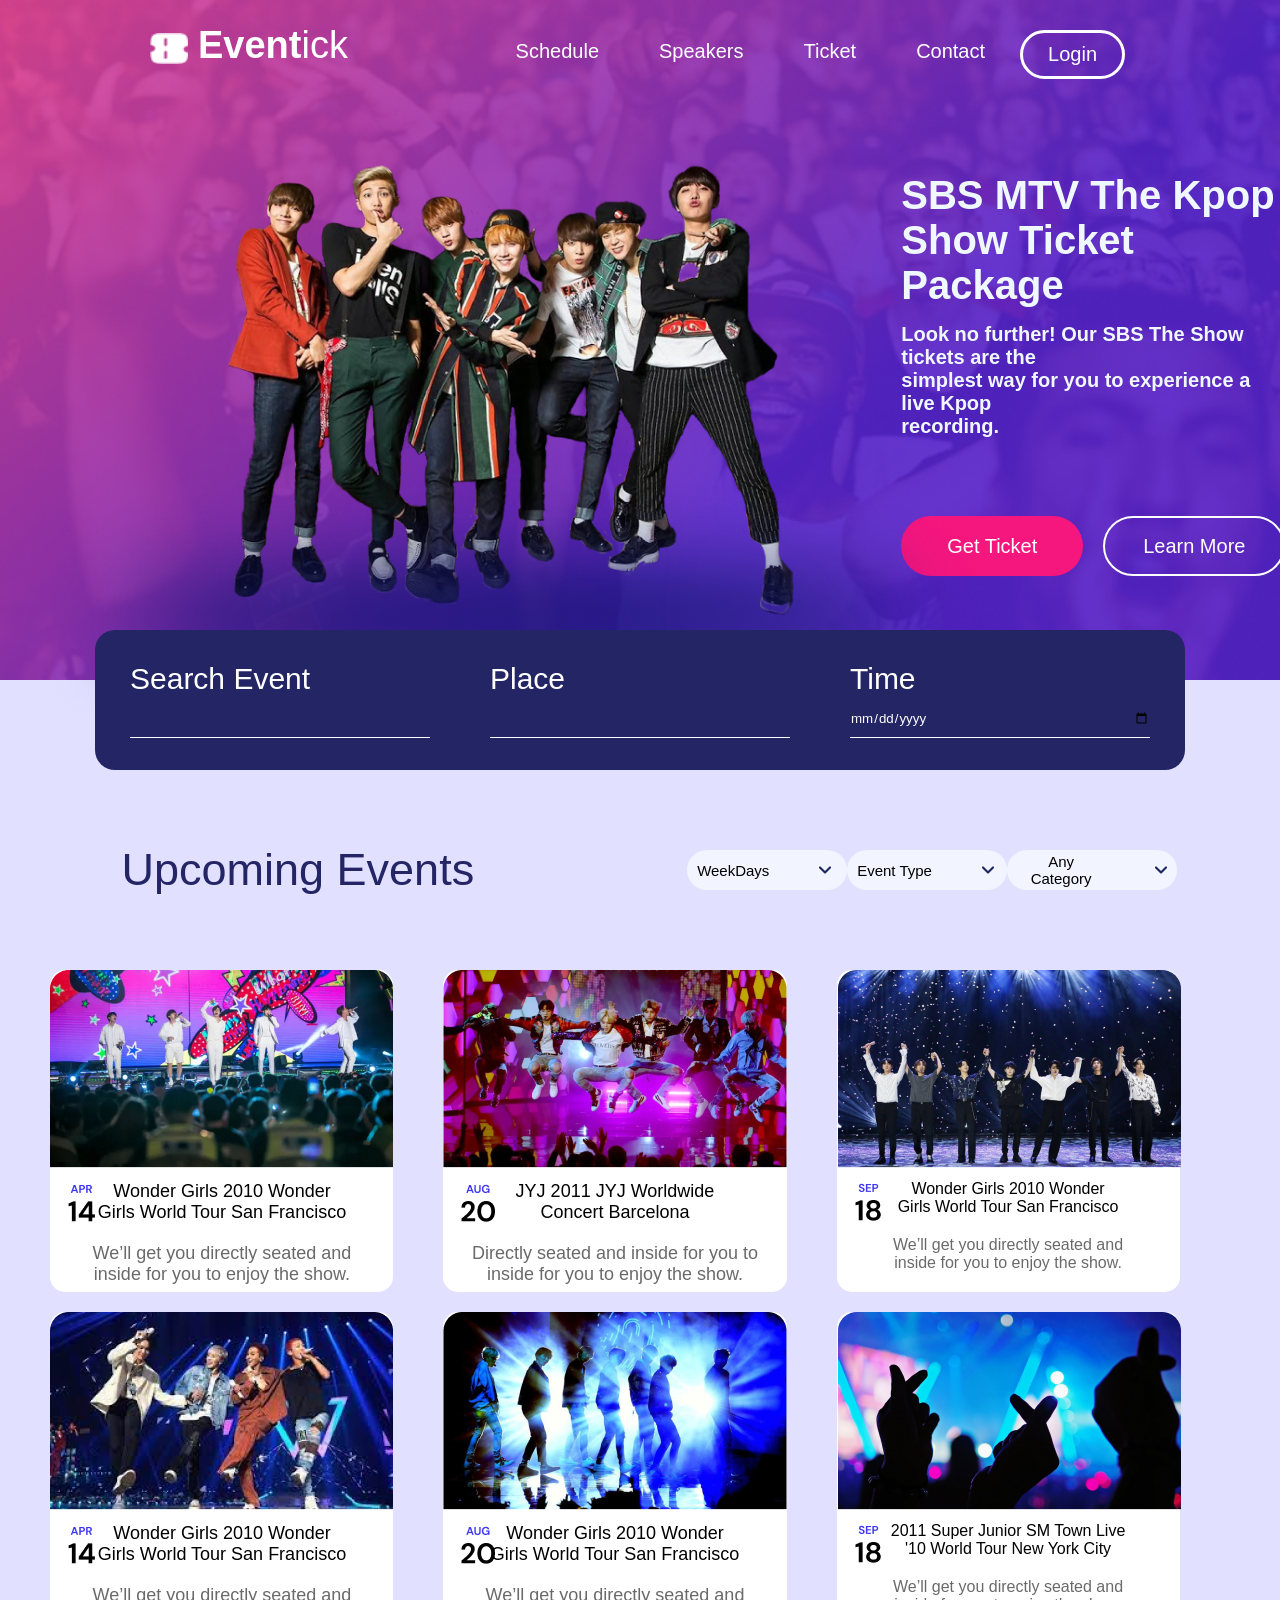
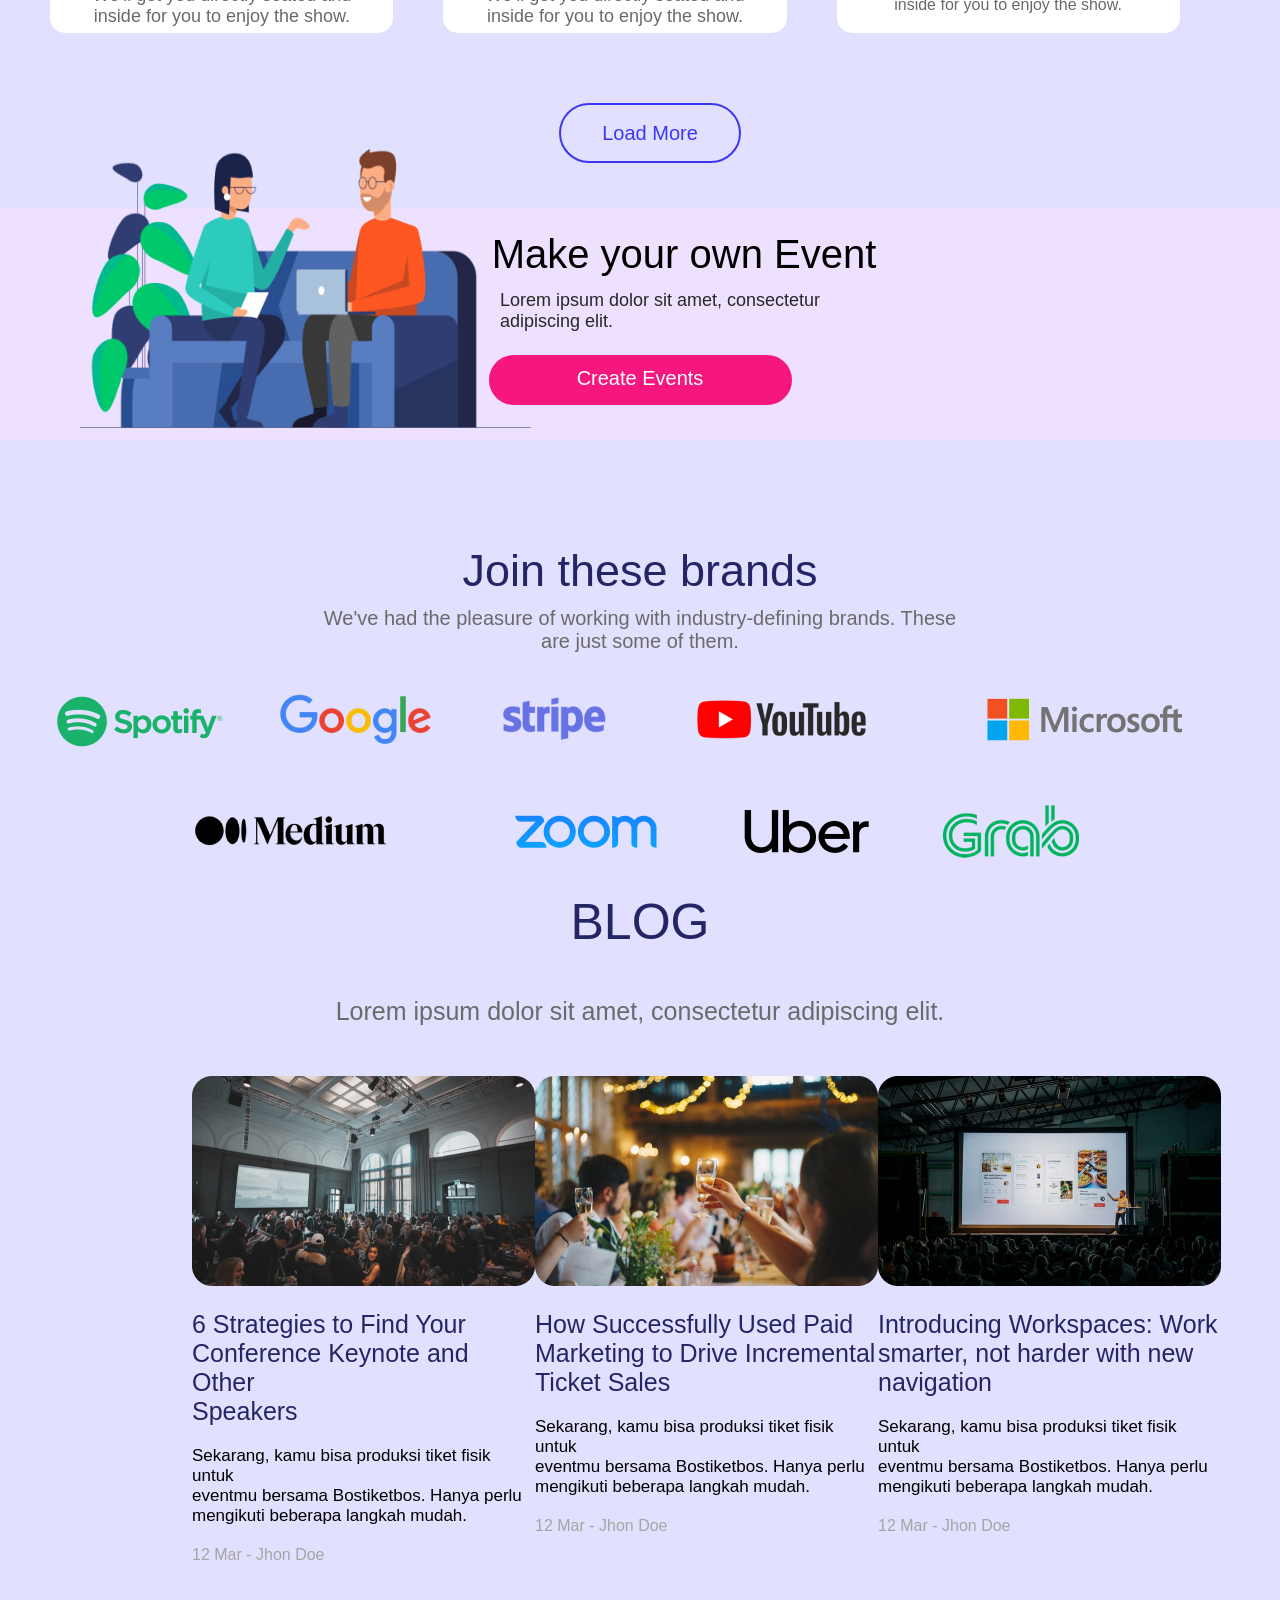
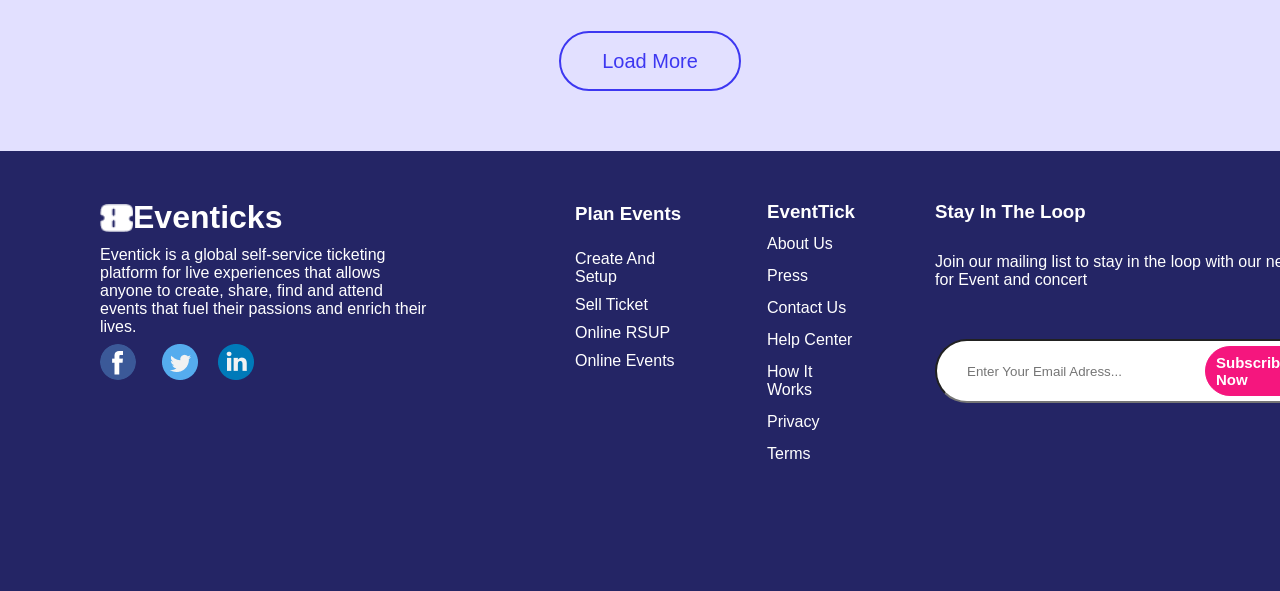
==== index.html @ 86238e9c "Add files via upload" ====
<!DOCTYPE html>
<html lang="en">

<head>
   <link rel="stylesheet" href="project.css">
   <meta charset="UTF-8">
   <meta http-equiv="X-UA-Compatible" content="IE=edge">
   <meta name="viewport" content="width=device-width, initial-scale=1.0">
   <title>Document</title>
</head>

<body>


  
      <header>
         <div class="nav-content">
            <div class="logo">
               <img src="Vector(1).png" alt="">
               <h1>Event</h1>
               <h1 class="ick">ick</h1>
            </div>
            <div class="hamburger">
               <div class="line"></div>
               <div class="line"></div>
               <div class="line"></div>
            </div>
         
            <nav class="nav-bar">  
                <ul>
               <li>
                  <a href="" class="active">Schedule</a>
               </li>
               <li>
                  <a href="">Speakers</a>
               </li>
               <li>
                  <a href="https://tkt.ge/">Ticket</a>
               </li>
               <li>
                  <a href="contact.html">Contact</a>
               </li>
               <li>
                  <a href="login.html" class="login">Login</a>
               </li>
            </ul>
         </nav>
         </div>
   
         <div class="left">
            <img src="pngguru 2.png" alt="">
            
            <h1>
               SBS MTV The Kpop<br>Show Ticket Package<br>
               <div class="text">
                  Look no further! Our SBS The Show tickets are the<br> simplest way for you to experience a live
                  Kpop<br>
                  recording.
                  <div class="tkt">
                    
                  <a href="https://tkt.ge/"> <button id="tkt1"> Get Ticket</button></a>
                     <div class="lea">
                        <button id="lea">Learn More</button>
                     </div>
                     </div>
            </h1>
         </div>
         <div class="left1">
            <img src="Ellipse 1.png" alt="">
         </div>
   </div>
   </header>
  
   <div class="main-intersection-header-and-main">
      <div class="intersection-header-and-main">
         <div class="search-event">
            <p>Search Event</p>
            <input type="search" name="" id="search">
         </div>
         <div class="place-event">
            <p>Place</p>
            <input type="search" name="" id="place">
         </div>
         <div class="time-event">
            <p>Time</p>
            <input type="date" name="" id="time">
         </div>
      </div>
   </div>

   <div class="event-main">

      <p class="dur">Upcoming Events</p>

      <div class="event-main-buttons">
         <div class="dropdown">
            <button class="dropbtn">WeekDays <img class="pro" src="Vector(8).png" alt=""></button>
            <div class="dropdown-content">
               <a href="#link1">Monday</a>
               <a href="#link2">Tuesday</a>
               <a href="#link3">Wednesday</a>
               <a href="#link1">Thursday</a>
               <a href="#link2">Friday</a>
               <a href="#link3">Saturday</a>
               <a href="#link3">Sunday</a>
            </div>
         </div>
         <div class="dropdown">
         <button class="dropbtn2">Event Type <img class="pro" src="Vector(8).png" alt=""></button>
            <div class="dropdown-content2">
               <a href="#link1">Trade shows</a>
               <a href="#link2">Networking events</a>
               <a href="#link3">Workshops</a>
               <a href="#link1">Charity events</a>
               <a href="#link2">Private</a>
               
            </div>
            </div>
            <div class="dropdown">
               <button class="dropbtn3">Any Category <img class="pro" src="Vector(8).png" alt=""></button>
                  <div class="dropdown-content3">
                     <a href="#link1">Trade shows</a>
                     <a href="#link2">Networking events</a>
                     <a href="#link3">Workshops</a>
                     <a href="#link1">Charity events</a>
                     <a href="#link2">Private</a>
                     
                  </div>
                  </div>
      </div>


   </div>




   <div class="cont">

      <div class="cards-hover">
         <div class="box ">
            <div class="Text-wonder"> 
              <div class="sa"> <img src="Rectangle 12.png" alt=""></div>
                 <img class="wha" src="Group 11.png" alt="">
                 <div class="for-top">
                  <p>Wonder Girls 2010 Wonder <br>Girls World Tour San Francisco </p>
                  <p class="Text-2">We’ll get you directly seated and</p>
                  <p class="tex-3">inside for you to enjoy the show.</p>
               </div>
             
            </div>
         </div>

      </div>

      <div class="cards-hover">
         <div class="box ">
            <div class="Text-wonder">
               <div class="sa"> <img src="Photo/Rectangle 12(1).png" alt=""></div>
               <img class="wha" src="Photo/20 apr.png" alt="">
               <div class="for-top">
                <p>JYJ 2011 JYJ Worldwide <br> Concert Barcelona </p>
                <p class="Text-2">Directly seated and inside for you to </p>
                <p class="tex-3">inside for you to enjoy the show.</p>
             </div>
           
          </div>
       </div>

    </div>


      <div class="cards-hover">
         <div class="box">
            
           <div class="sa"> <img src="Photo/Rectangle 12(2).png" alt=""></div>
                 <img class="wha" src="Photo/13 aprl.png" alt="">
                 <div class="for-top">
                  <p>Wonder Girls 2010 Wonder <br>Girls World Tour San Francisco </p>
                  <p class="Text-2">We’ll get you directly seated and</p>
                  <p class="tex-3">inside for you to enjoy the show.</p>
               </div>
             
            </div>
         </div>

      </div>



   <div class="cont">

      <div class="cards-hover">
         <div class="box ">
            <div class="Text-wonder">
               <div class="sa"> <img src="Photo/Rectangle 12(3).png" alt=""></div>
               <img class="wha" src="Group 11.png" alt="">
               <div class="for-top">
               <p>Wonder Girls 2010 Wonder </p>
               <p> Girls World Tour San Francisco</p>
               <p class="Text-2">We’ll get you directly seated and</p>
               <p class="tex-3">inside for you to enjoy the show.</p>
               </div>
            </div>
         </div>

      </div>

      <div class="cards-hover">
         
      <div class="ad">
         <div class="box ">
         <div class="Text-wonder">
            <div class="sa"> <img src="Photo/Rectangle 12(4).png" alt=""></div>
            <img class="wha" src="Photo/20 apr.png" alt="">
            <div class="for-top">
            <p>Wonder Girls 2010 Wonder</p>
            <p>Girls World Tour San Francisco</p>
            <p class="Text-2">We’ll get you directly seated and</p>
            <p class="tex-3">inside for you to enjoy the show.</p>
            </div>
         </div>
      </div>
   </div>
</div>
         


      <div class="cards-hover">
         <div class="box">
            <div class="sa"> <img src="Photo/Rectangle 12(5).png" alt=""></div>
            <img class="wha" src="Photo/13 aprl.png" alt="">
            <div class="for-top">
               <p>2011 Super Junior SM Town Live<br> '10 World Tour New York City</p>
               
               <p class="Text-2">We’ll get you directly seated and</p>
               <p class="tex-3">inside for you to enjoy the show.</p>
            </div>
            </div>
         </div>
      </div>
   </div>

   <div id="load-main">
      <div id="load">Load More</div>
   </div>

   <Div class="make">
      <div class="make-image">
         <img src="image 3.png" alt="">
      </div>
      <P class="make-text">
         Make your own Event
      </P>
   </div>
   <p class="make-text2">Lorem ipsum dolor sit amet, consectetur <br> adipiscing elit. </p>
   <div class="make-cr">
   <p class="make-create">
      Create Events
   </p>
</div>
   </Div>
   <Div class="Join">
      <div class="join-1">Join these brands
      </div>
      <div class="join-2">
         We've had the pleasure of working with industry-defining brands. These
      </div>
      <p class="br2">are just some of them.</p>
   </Div>
   <div class="photos">
   <a href="https://open.spotify.com/artist/3Nrfpe0tUJi4K4DXYWgMUX">   <img class="ph" src="Photo/spotify.png" alt=""></a>
  <a href="https://www.google.com/"> <img class="ph2" src="Photo/google.png" alt=""></a> 
    <a href="https://stripe.com/"><img class="ph3" src="Photo/stripe.png" alt=""></a>
    <a href="https://stripe.com/"><img class="ph4" src="Photo/yt.png" alt=""></a>
    <a href="https://www.microsoft.com/en-us/"> <img src="Photo/mic.png" alt=""></a>
   </div>
   <div class="photos2">
   <a href="https://medium.com/"> <img src="Photo/med.png" alt=""></a>
     <a href="https://zoom.us/"> <img src="Photo/zoom.png" alt=""> </a>
    <a href="https://support-uber.com/en_az/"> <img src="Photo/uber.png" alt=""></a>
    <a href="https://www.grab.com/sg/"> <img src="Photo/grav.png" alt=""></a>
   </div>
   <div class="blog">
      <div class="bl">BLOG</div>
   </div>
   <div class="bl1">Lorem ipsum dolor sit amet, consectetur adipiscing elit. </div>
   <div class="work">

      <div class="num1">
         <img src="Photo/lec.png" alt="">
         <div class="text-1">6 Strategies to Find Your<br> Conference Keynote and Other<br> Speakers</div>
         <p class="text2">Sekarang, kamu bisa produksi tiket fisik untuk<br> eventmu bersama Bostiketbos. Hanya perlu
            <br>mengikuti beberapa langkah mudah.</p>
         <p class="text3">12 Mar - Jhon Doe</p>
      </div>
      <div class="num2">
         <img src="Photo/part.png" alt="">
         <div class="text-1">How Successfully Used Paid<br> Marketing to Drive Incremental<br> Ticket Sales</div>
         <p class="text2">Sekarang, kamu bisa produksi tiket fisik untuk<br> eventmu bersama Bostiketbos. Hanya perlu
            <br>mengikuti beberapa langkah mudah.</p>
         <p class="text3">12 Mar - Jhon Doe</p>
      </div>
      <div class="num3">
         <img src="Photo/scr.png" alt="">
         <div class="text-1">Introducing Workspaces: Work<br> smarter, not harder with new<br> navigation</div>
         <p class="text2">Sekarang, kamu bisa produksi tiket fisik untuk<br> eventmu bersama Bostiketbos. Hanya perlu
            <br>mengikuti beberapa langkah mudah.</p>
         <p class="text3">12 Mar - Jhon Doe</p>
      </div>
   </div>

   <div class="read">
      <div class="read1"> Load More </div>
   </div>
   <div class="footer">
      <div class="footer-container">

         <div class="footer__social-media">
            <div class="footer-logo">
               <img src="Vector(1).png" alt="">
               <h1> Eventicks</h1>
            </div>
            <p class="footer-text">
               Eventick is a global self-service ticketing platform for live experiences that allows anyone to create,
               share, find and attend events that fuel their passions and enrich their lives.
            </p>
            <div class="im2">
            <a href="https://www.facebook.com/">   <img class="m1" src="Photo/Group.png" alt=""></a> 
            <a href="https://twitter.com/?lang=en">   <img class="m2" src="Photo/twitter.png" alt=""></a>
            <a href="https://www.linkedin.com/"> <img class="m3" src="Photo/linkedin.png" alt=""> </a>
            </div>
         </div>


         <div class="footer__plan--events">
            <h3>Plan Events</h3>

            <ul>
               <li class="footer-li">Create And Setup</li>
               <li class="footer-li">Sell Ticket</li>
               <li class="footer-li">Online RSUP</li>
               <li class="footer-li">Online Events</li>
            </ul>
         </div>

         <div class="footer__eventick--moreinfo">
            <h3>EventTick</h3>
            <ul>
               <li class="footer-mr">About Us</li>
               <li class="footer-mr">Press</li>
               <a href="contact.html">
                  <li class="footer-mr" style="color: white;">Contact Us</li>
               </a>
               <li class="footer-mr">Help Center</li>
               <li class="footer-mr">How It Works</li>
               <li class="footer-mr">Privacy</li>
               <li class="footer-mr">Terms</li>
            </ul>
         </div>
         <div class="footer__eventtick-loop">
            <h3>Stay In The Loop</h3>
            <ul>
               <div class="footer-lo">
                  <p>Join our mailing list to stay in the loop with our newest <br> for Event and concert</p>
               </div>
               <div class="footer-1">
                  <input type="tel" id="phone" name="phone" placeholder="Enter Your Email Adress...">
                  <h4 class="footer-2">Subscribe Now</h4>
               </div>
            </ul>


         </div>



      </div>
   </div>
   <script src="Project.js"></script>

</body>

</html>
---- project.css ----
* {
  margin: 0;
  padding: 0;
  list-style: none;
  text-decoration: none;
  box-sizing: border-box;
  font-family: 'Franklin Gothic Medium', 'Arial Narrow', Arial, sans-serif;
  
}

body {
  background-color: #E2E0FF;

}

header {
  background-repeat: no-repeat;
  background-size: cover;
  width: 100%;
  height: 680px;
  background-image: url(Photo/Capture.PNG);
  background-position: center;

}



.nav-content {
  padding: 30px;
  display: flex;
  align-items: center;
  justify-content: space-between;
  padding: 0 100px;
}

.nav-content li {
  margin-top: 30px;
}

.logo {

  display: flex;
  font-size: 28px;
  font-weight: bold;
  color: white;
  font-size: 19px;


}

.logo img {

  Width: 38px;
  Height: 31px;
  margin-top: 9px;
  margin-right: 10px;
}

.ick {
  font-weight: 1;
}

.hamburger {
  display: none;

}

.nav-bar {
  font-size: 12px;
}

.nav-bar ul {
  display: flex;
}

.nav-bar ul li a {
  display: block;
  color: white;
  font-size: 20px;
  padding: 10px 25px;
  border-radius: 50px;
  transition: 0.4s;
  margin: 0 5px;
  margin-bottom: 12px;
}

.nav-bar ul li a:hover {
  color: black;
  background: white;
}
.nav-bar ul li a:active{
  color: black;

}

@media only screen and (max-width: 1320px) {
  header {
    padding: 0 50px;
  }
}

@media only screen and (max-width: 1100px) {
  header {
    padding: 0 50px;
  }
}

@media only screen and (max-width: 900px) {
  .hamburger {
    display: block;
    cursor: pointer;
  }

  .hamburger .line {
    width: 30px;
    height: 3px;
    background: white;
    margin: 6px 0;
  }

  .nav-bar {
    height: 450px;
    position: absolute;
    top: 80px;
    left: 0;
    right: 0;
    width: 100vw;
    background: none;
    transition: 0.2s;
    overflow: hidden;
  }
  .nav-bar.active{
    height: 450px;
  }
  .nav-bar.active ul{
    opacity: 1;
  }

  .nav-bar ul {
    display: block;
    width: fit-content;
    margin: 80px auto 0 auto;
    text-align: center;
    transition: 0.5s;
  }
}

.login {
  border: solid 3px white;
}

.left {
  display: flex;
  margin-left: 12%;
  margin-top: 55px;

}

.left h1 {
  font-size: 40px;
  margin-left: 7%;
  margin-top: 27px;
  color: aliceblue;
}

.left1 {
  margin-top: -150px;
  width: 240px;
}

.text {
  font-size: 20px;
  margin-top: 15px;
}

.tkt {
  margin-top: 78px;
  display: flex;
  align-items: center;

}

#tkt1 {
  font-size: 20px;
  border: solid 2px #F5167E;
  ;
  border-radius: 50px;
  width: 182px;
  height: 60px;
  background-color: #F5167E;
  border: none;
  color: white;
  cursor: pointer;

}

#lea {
  font-size: 20px;
  border-radius: 50px;
  width: 182px;
  height: 60px;
  border: none;
  color: white;
  margin-left: 20px;
  background: none;
  border: solid 2px white;
  cursor: pointer;
}

.main-intersection-header-and-main {
  display: flex;
  justify-content: center;
  align-items: center;
  font-size: 30px;

}

.intersection-header-and-main {
  margin-top: -50px;
  display: flex;
  padding: 20px;
  background-color: #242565;
  width: 1090px;
  height: 140px;
  border-radius: 20px;
  align-items: center;
  justify-content: center;
}

.search-event {
  padding: 0px 30px;
  color: white;
}

.place-event {
  padding: 0px 30px;
  color: white;
}

.time-event {
  padding: 0px 30px;
  color: white;

}

#place {
  border-top: none;
  border-left: none;
  border-right: none;
  border-bottom: white 1px solid;
  border-radius: 0px;
  height: 20px;
  width: 300px;
  padding: 18px 0px;
  outline: 0;
  background: none;
  color: white;
}

#search {
  border-top: none;
  border-left: none;
  border-right: none;
  border-bottom: white 1px solid;
  border-radius: 0px;
  height: 20px;
  width: 300px;
  padding: 18px 0px;
  outline: 0;
  background: none;
  color: white;
}

#time {
  border-top: none;
  border-left: none;
  border-right: none;
  border-bottom: white 1px solid;
  border-radius: 0px;
  height: 20px;
  width: 300px;
  padding: 18px 0px;
  outline: 0;
  background: none;
  color: white;
}

.events {
  display: flex;
  justify-content: center;
  align-items: center;
  font-size: 20px;
  padding: 80px;
  justify-content: space-evenly;
 
}

.main-event {
  display: flex;
  padding: 20px;
  font-size: 40px;
  color: #242565;
}

.WeekDays {
  display: flex;
  padding: 13px;
  border: solid 2px none;
  border-radius: 50px;
  width: 168px;
  height: 43px;
  font-size: 16px;
  background-color: #F2F4FF;

}

.Event-type {
  display: flex;
  padding: 13px;
  border: solid 2px none;
  border-radius: 50px;
  width: 168px;
  height: 43px;
  font-size: 16px;
  background-color: #F2F4FF;
  margin-left: -100px;
}

.Category {
  display: flex;
  padding: 13px;
  border: solid 2px none;
  border-radius: 50px;
  width: 168px;
  height: 43px;
  font-size: 16px;
  background-color: #F2F4FF;
  margin-left: -29%;
  

}

.for-date {
  padding: 40px;
}

.cont {
  grid: 3px;
  display: flex;
  align-items: center;
  justify-content: center;
  

}

.as {
  color: #6A6A6A;
  font-size: 16px;
}

.box{
  margin: auto;
  width: 343.05px;
  height: 321.52px;
  background-color: white;
  border-radius: 15px;


}


.Text-wonder {
  font-size: 18px;
  border: solid 1px none;
  background-color: white;
  text-align: left;
  border-radius: 50px;
}
.for-top{
  text-align: center;
  margin-top: -50px;
 
}
.wha{
  display: flex;
  justify-content: left;
  margin-left: 17px;
margin-top: 8px;
}

.tex-3{
  color: #6A6A6A;
  
}
.Text-2 {
  margin-top: 20px;
  color: #6A6A6A;
}

.cont1 {
  grid: 10px;
  display: flex;
  margin-top: 30px;
}

#load {
  font-size: 20px;
  border-radius: 50px;
  width: 182px;
  height: 60px;
  border: none;
  color: #3D37F1;
  margin-left: 20px;
  background: none;
  border: solid 2px #3D37F1;
  display: flex;
  justify-content: center;
  align-items: center;
  margin-top: -0px;
 margin-bottom: 25px;
}

#load-main {
  margin-top: 30px;
  display: flex;
  justify-content: center;
  align-items: center;
  padding: 20px;
}

.make-image img {
  width: 450.67px;
  height: 280px;
  margin-left: 80px;
  margin-top: -60px;

}

.make {
  background-color: #EEE1FF;
  width: 100%;
  height: 232px;
}

.make-text {
  display: flex;
  justify-content: center;
  margin-top: -200px;
  font-size: 40px;
  margin-left: 5.5rem;
  color: black;
}

.make-text2 {
  display: flex;
  justify-content: center;
  display: flex;
  justify-content: center;
  margin-top: -150px;
  font-size: 18px;
  margin-left: 2.5rem;
  color: #272727;
}

.make-create {
  display: flex;
  justify-content: center;
  margin-top: 23px;
  font-size: 20px;
  color: white;
  border: solid 2px #F5167E;
  background-color: #F5167E;
  width: 303px;
  height: 50px;
  padding: 10px;
  border-radius: 50px;
  cursor: pointer;
  
}
.make-cr{
  display: flex;
  align-items: center;
  justify-content: center;
}

.join-1 {
  margin-top: 130px;
  display: flex;
  justify-content: center;
  align-items: center;
  font-size: 45px;
  font-family: sans-serif;
  color: #242565;
  padding:10px;
}

.join-2 {
  display: flex;
  justify-content: center;
  align-items: center;
  color: #6A6A6A;
  font-size: 20px;
}

.br2 {
  display: flex;
  justify-content: center;
  align-items: center;
  color: #6A6A6A;
  font-size: 20px;
}

.photos {
  display: flex;
  justify-content: space-evenly;
  align-items: center;
  
}

.ph {
  display: flex;
}

.photos2 {
  display: flex;
  justify-content: space-evenly;
  align-items: center;
  padding: 0 10% 5px 80px;
}

.blog  {
  margin-top: 9%;
  display: flex;
  align-items: center;
  justify-content: center;
  font-size: 50px;
}

.bl1 {
  display: flex;
  justify-content: center;
  align-items: center;
  padding: 50px 0 ;
  margin-top: -50px;
  font-size: 25px;
  color: #6A6A6A;
}
.bl{
  margin-top: -150px;
  padding: 10px;
  color:  #242565;
  
}

.work-space {
  display: flex;
  align-items: center;
  justify-content: center;
  justify-content: space-evenly;
  margin-top: 50px;

}

.work-text {
  display: flex;
  align-items: center;

}

.main6 {
  margin-left: 130px;
  margin-top: 15px;
  font-size: 25px;
  color: #242565
}

.main7 {
  display: flex;
  justify-content: center;
  margin-top: -93px;
  font-size: 25px;
  color: #242565
}

.main8 {
  display: flex;
  justify-content: right;
  margin-right: 140px;
  font-size: 25px;
  margin-top: -90px;
  color: #242565;
}

.main-th {
  margin-left: 128px;
  margin-top: 20px;
  font-size: 18px;
  color: black;

}

.main-th2 {
  display: flex;
  justify-content: center;
  margin-top: -66px;
  font-size: 18px;
  margin-left: 10px;
  color: #000000;
}

.main-th3 {
  display: flex;
  justify-content: right;
  margin-right: 111px;
  font-size: 18px;
  margin-top: -66px;
  color: #000000;
}

.read1 {
  font-size: 20px;
  border-radius: 50px;
  width: 182px;
  height: 60px;
  border: none;
  color: #3D37F1;
  margin-left: 20px;
  background: none;
  border: solid 2px #3D37F1;
  display: flex;
  justify-content: center;
  align-items: center;
  margin-top: -0px;

}

.read {
  display: flex;
  justify-content: center;
  align-items: center;
  margin-top: 27px;
  padding: 0 0 30px;

}

.read1 {
  margin-top: 40px;
}

.footer {
  width: 100%;
  height: 440px;
  background-color: #242565;
  margin-top: 30px;

}

.main-div {
  display: flex;
  color: white;
  margin-top: -23%;
  margin-left: 7%;
  font-size: 20px;
}

.smal {
  margin-top: 40px;
  margin-left: -15%;
  font-size: 17px;
}

.for-photos {
  margin-top: 13%;
  margin-left: -25%;
}

.im2 {
  margin-top: 10px;
}


.m2 {
  margin-left: 22px;

}

.m3 {
  margin-left: 15px;
}

#Plan {
  display: flex;
  justify-content: center;
  align-items: center;
  font-size: 25px;
  margin-top: -13.5%;
  color: white;
}

.plan-child {
  margin-top: 10px;
  font-size: 17px;
  color: white;

}

.plan1 {
  display: flex;
  justify-content: center;
  align-items: center;
  margin-top: 5px;
}

.plan2 {
  display: flex;
  justify-content: center;
  align-items: center;
  margin-top: 5px;
}

.plan3 {
  display: flex;
  justify-content: center;
  align-items: center;
  margin-top: 10px;
  color: white;
}

.plan4 {
  display: flex;
  justify-content: center;
  align-items: center;
  margin-top: 5px;
  color: white;
}

.event-1 {
  display: flex;
  justify-content: center;
  align-items: center;
  font-size: 25px;
  margin-left: 30%;
  margin-top: -8.5%;
  color: white;
}

.event-child {

  font-size: 17px;
  margin-left: 1070px;
  margin-top: 0.5%;
  color: white;
}

.for-event {
  margin-left: -200px;
}

.stay {
  display: flex;
  justify-content: right;
  margin-right: 16%;
  margin-top: -11.5%;
  font-size: 25px;
  color: white;
}

.stay2 {
  display: flex;
  margin-top: 0.5%;
  font-size: 17px;
  color: white;
  margin-left: 1737px;
}

.for-loop {
  margin-left: -18%;
  margin-top: 2%;
}

.stay22 {
  margin-left: -400px;
}
.cards-hover:hover {
  transform: scale(1.1);
  transition: all ease 0.7s;
  cursor: pointer;
}

.cards-hover{
  padding: 0px 50px 20px 0px;
}
.arro{
  display: flex;
  justify-content: right;
  margin-left: 30px;
  Width:10px;
  Height:5px;
}


.container__for-event{
  margin-top: 0px;
}

.footer-container{
  display: flex;
}

.footer-logo{
  display: flex;
  align-items: center;
  padding: -2px 10px;
}

.footer-text{
  width: 333px;
  height: 88px;
}

.footer-logo img{
  width: 33px;
  height: 28px;
}

.footer__social-media{
  padding: 100px;
  color: white;
  
  
}

.footer-text{
  margin-top: 10px;
}

.footer__plan--events{
  padding: 42px;
  color: white;
  margin-top: -10px;
}

.footer__plan--events h3{
  padding: 20px 0px;
  width: 110px;
}

.footer-li{
  padding: 5px 0px;
  
}
.footer__eventick--moreinfo{
  margin-top: 45px;
  color:white;
  width: 250px;
  margin-left: 40px;
}
.footer-mr{
  padding: 7px 0px;
  
}
.footer__eventick--moreinfo h3{
  padding: 5px 0px;
}
.footer__eventtick-loop{
  padding: 50px;
  color: white;
  
}
.footer__eventtick-loop h3{
  margin-left: 30px;

}
.footer-1{
  border-radius: solid 1px none
  ;
}
.footer-1 input{
  width: 25rem;
  height: 60.79px;
  border: solid 1px none ;
  border-radius: 50px;
  padding: 30px;
}
.footer-2{
  width: 126px;
  height: 50px;
  font-size: 15px;
  border: solid 1px #F5167E;
  background-color: #F5167E;
  color: white;
  border-radius: 50px;
  padding: 10px;
  display: flex;
  justify-content: center;
  align-items: center;
  cursor: pointer;
  
}

.footer-1{
  display: flex;
  align-items: center;
  padding: 50px;
  margin-top: -30px;
  margin-left: -20px;
}

.footer-2{
  margin-left: -130px;
}
.footer-lo{
  padding: 30px;
}
.m1{
  border: solid 1px none;
  border-radius: 50px;
}


.dropdown {
  position: relative;
  display: inline-block;
}
.dropbtn{
 border-radius: 50px;
 height: 40px;
width: 160px;
border-radius: 50px;
font-size: 15px;
 background-color: #F2F4FF;
 display: flex;
 justify-content: left;
 align-items: center;
 border: none;
 padding: 0 10px;
 cursor: pointer;
}
.dropbtn2{
  border-radius: 50px;
 height: 40px;
width: 160px;
border-radius: 50px;
font-size: 15px;
 background-color: #F2F4FF;
 display: flex;
 justify-content: left;
 align-items: center;
 border: none;
 padding: 0 10px;
 cursor: pointer;
}
.dropbtn2 img {
  display: flex;
  justify-content: right;
  align-items: center;
  margin-left:50px}

 
.dropbtn2 button{
  background-color: none;
  border: solid 1px none;
}
.dropdown-content a:hover {
  background-color: plum;
  transition: 0.9s;
  
}
.dropdown-content2 a:hover {
  background-color: plum;
  transition: 0.9s;
  
}
.dropdown-content {
  display: none;
  position: absolute;
  background-color: #f8f8f8;
  border-radius: 10px;
  margin-left: 40px;

}
.dropdown-content2{
  display: none;
  position: absolute;
  background-color: #f8f8f8;
  border-radius: 10px;
 
  margin-left: 40px;

}
.dropdown-content2 a {
  color: #333;
  padding: 12px 16px;
  text-decoration: none;
  display: block;
 
  border-radius: 50px;
}
.dropdown-content a {
  color: #333;
  padding: 12px 16px;
  text-decoration: none;
  display: block;
 
  border-radius: 50px;
}
.footer__social-media{
  margin-top: -52px;
}
.card-div{
  display: flex;
  justify-content: space-evenly;
  align-items: center;
  padding: 0 10%;
}
.work{
display: flex;
justify-content: space-evenly;
padding: 0 12rem;

}
.text-1{
  font-size: 25px;
  color: #242565;
  padding: 20px 0 0 0;
}
.text2{
  font-size: 17px;
  padding: 20px 0  0 0;
  color: black;
}
.text3{
  padding: 20px 0 0 0;
  color: #A5A5A5;
}
.event-main{
  display: flex;
  justify-content: space-around;
  height: 200px;
  align-items: center;
  
 
}
.dur{
  font-size: 45px;
  color: #242565;
  margin-left: 15px;
}
.event-ty{
  border: solid 1px none;
  background-color: #F2F4FF;
  height: 40px;
  width: 160px;
display: flex;
align-items: center;
justify-content: left;
border-radius: 50px;
padding: 0 10px;
}
.categ{
  border: solid 1px none;
  background-color: #F2F4FF;
  height: 40px;
width: 166px;
display: flex;
align-items: center;
justify-content: left;
border-radius: 50px;
padding: 0 10px;
}

.event-main-buttons{
  display: flex;
  padding: -1px 2%;
  width: 38%;
  justify-content: space-evenly;
}
.dropbtn img{
  display: flex;
  justify-content: right;
  align-items: center;
  margin-left: 50px;

}
.categ img{
  display: flex;
  justify-content: right;
  align-items: center;
  margin-left: 30%;
}
.event-ty img{
  display: flex;
  justify-content: right;
  align-items: center;
  margin-left: 50px;
}

@media only screen and (max-width: 500px) {
  .intersection-header-and-main{
    background-color: #242565;
    display: block;
    height: auto;
  }
}
@media only screen and (max-width:500px){
  .event-main{
    display: block;
     margin-left: 30%;
  }
  
}
@media only screen and (max-width:500px){
  .cont{
    display: block;
  }
}
@media only screen and (max-width:500px){
  .left{
    width: 200px;
    height: 150px;
    font-size: 15px;
  }
}
@media only screen and (max-width:500px){
  .left h1{
    width: 100px;
    height: 50px;
    font-size: 15px;
  }
}
@media only screen and (max-width:500px){
  .left1 img{
    width: 200px;
    height: 150px;
    margin-top: 70px;
    margin-left: 40px;
   
  }
}
@media only screen and (max-width:500px){
  #tkt1{
    width: 110px;
    height: 70px;
    font-size: 15px;
    margin-left: -10rem;
    margin-top: -60px;
  }
  #lea{
    width: 100px;
    height: 70px;
    font-size: 15px;
    margin-left: -2rem;
    margin-top: -70px;
  }
  .make-image{
    width: 200px;
    height: 100px;
  }
  .photos img{
    display: block;
    width: 100px;
  }
  .photos{
    display: block;
    margin-left: 150px;
  }
}
.text4{
  width: 300px;
}

.dropbtn3{
  border-radius: 50px;
 height: 40px;
width: 170px;
border-radius: 50px;
font-size: 15px;
 background-color: #F2F4FF;
 display: flex;
 justify-content: left;
 align-items: center;
 border: none;
 padding: 0 10px;
 cursor: pointer;
}
.dropbtn3 img {
  display: flex;
  justify-content: right;
  align-items: center;
  margin-left:50px}

 
.dropbtn3 button{
  background-color: none;
  border: solid 1px none;
}
.dropdown-content a:hover {
  background-color: plum;
  transition: 0.9s;
  
}
.dropdown-content3 a:hover {
  background-color: plum;
  transition: 0.9s;
  
}
.dropdown-content3{
  display: none;
  position: absolute;
  background-color: #f8f8f8;
  border-radius: 10px;
 
  margin-left: 40px;

}
.dropdown-content3 a {
  color: #333;
  padding: 12px 16px;
  text-decoration: none;
  display: block;
 
  border-radius: 50px;
}
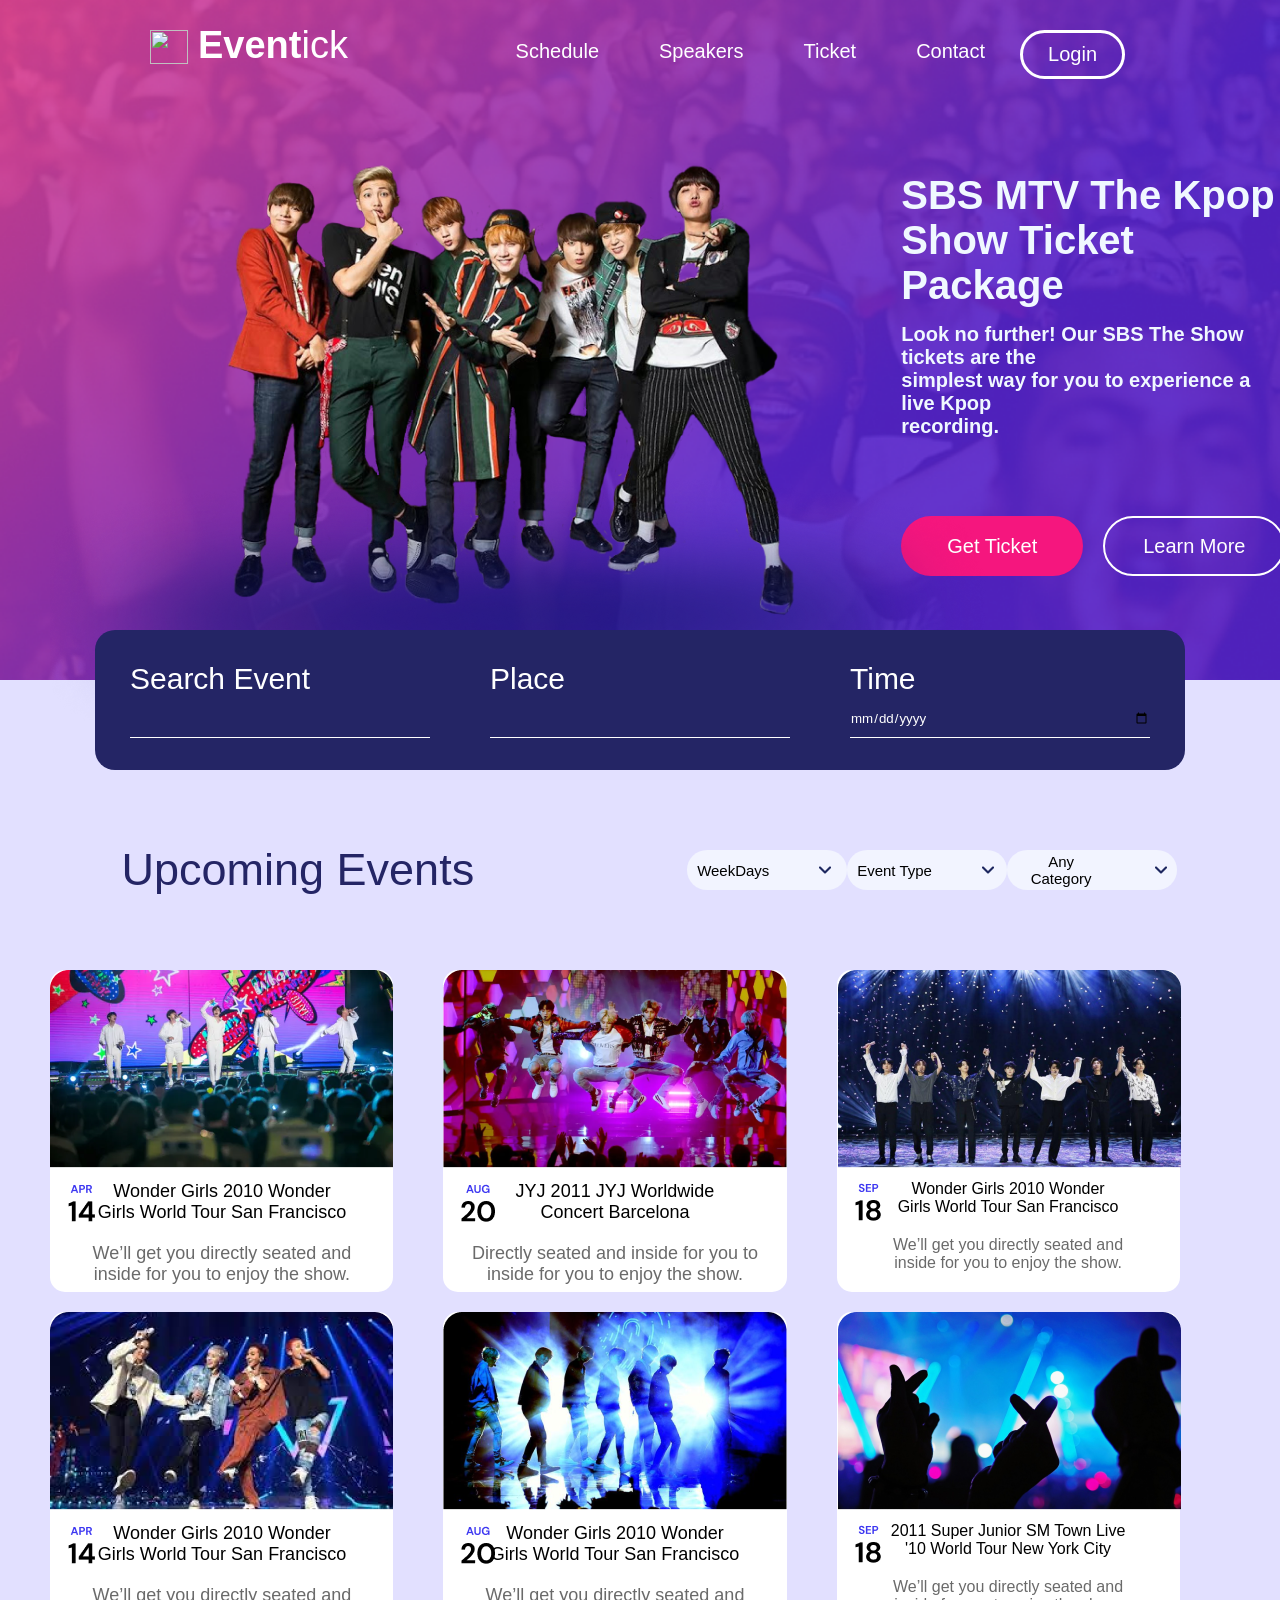
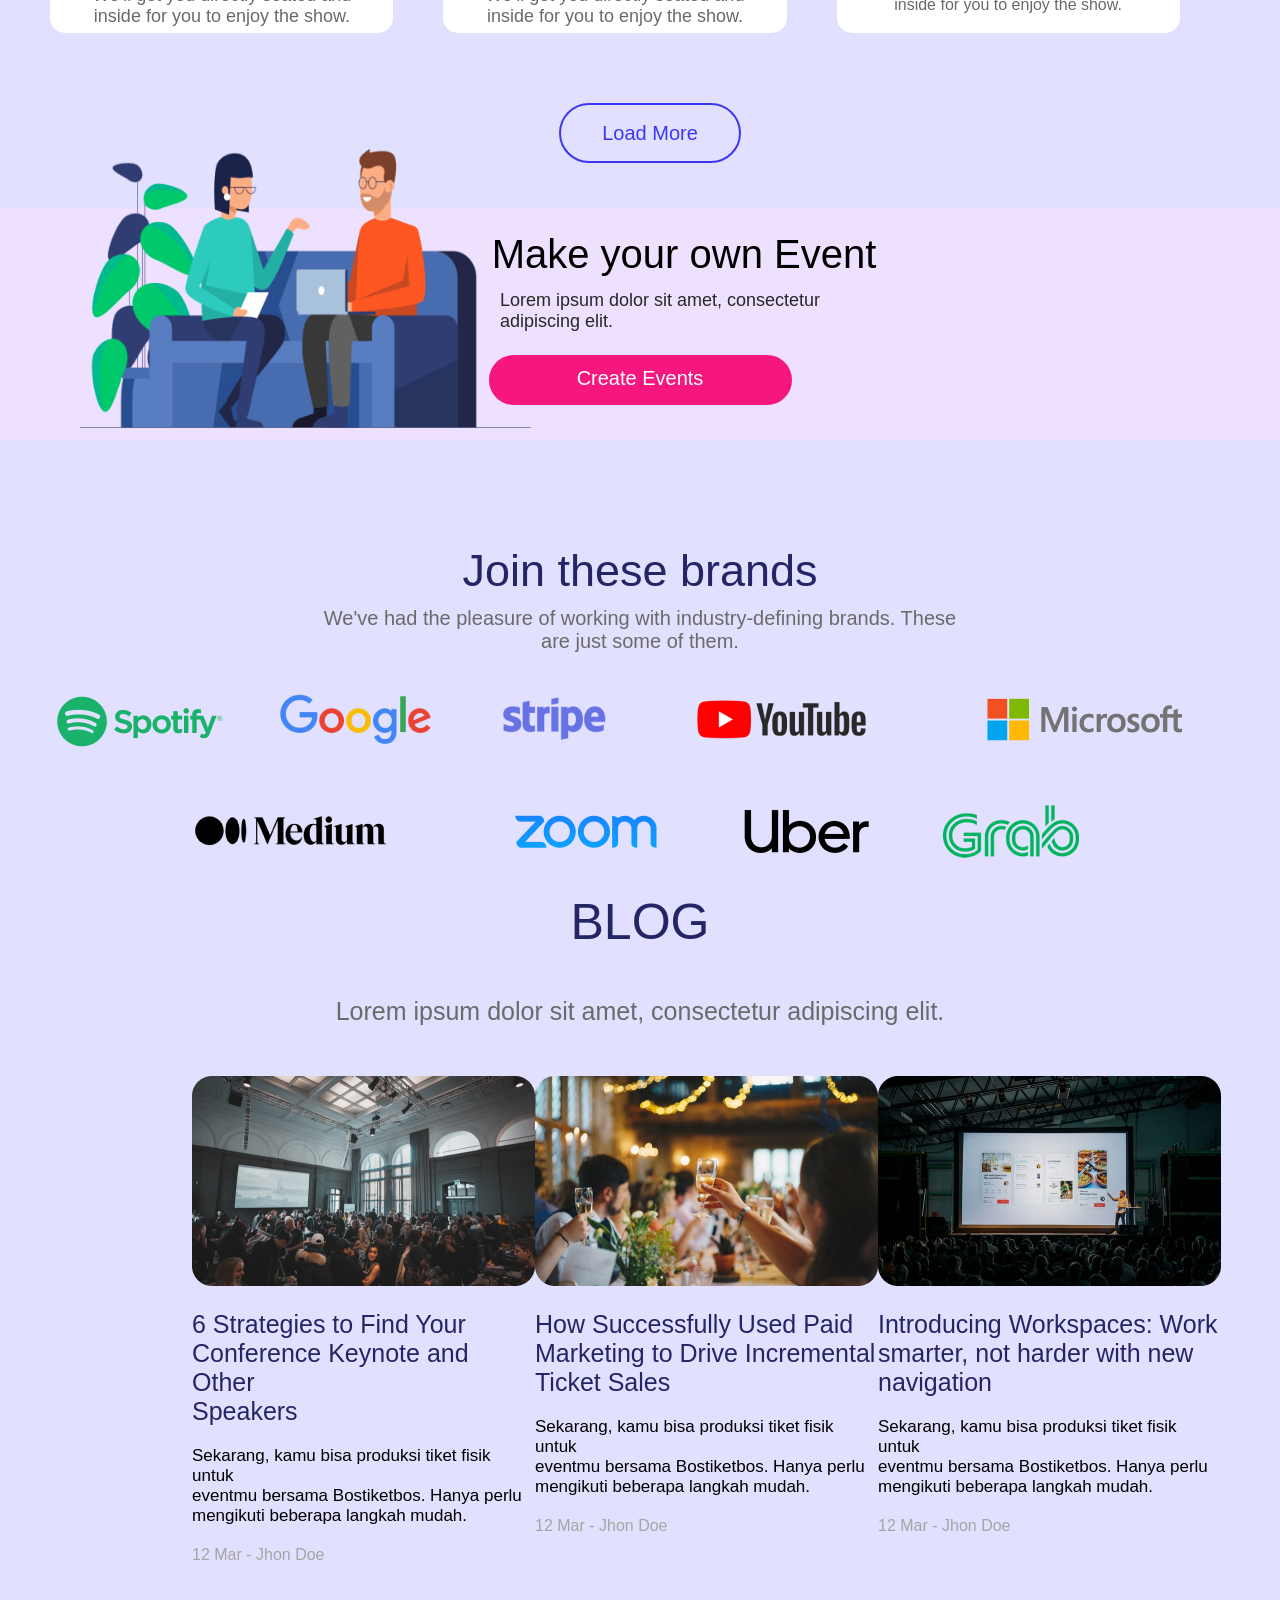
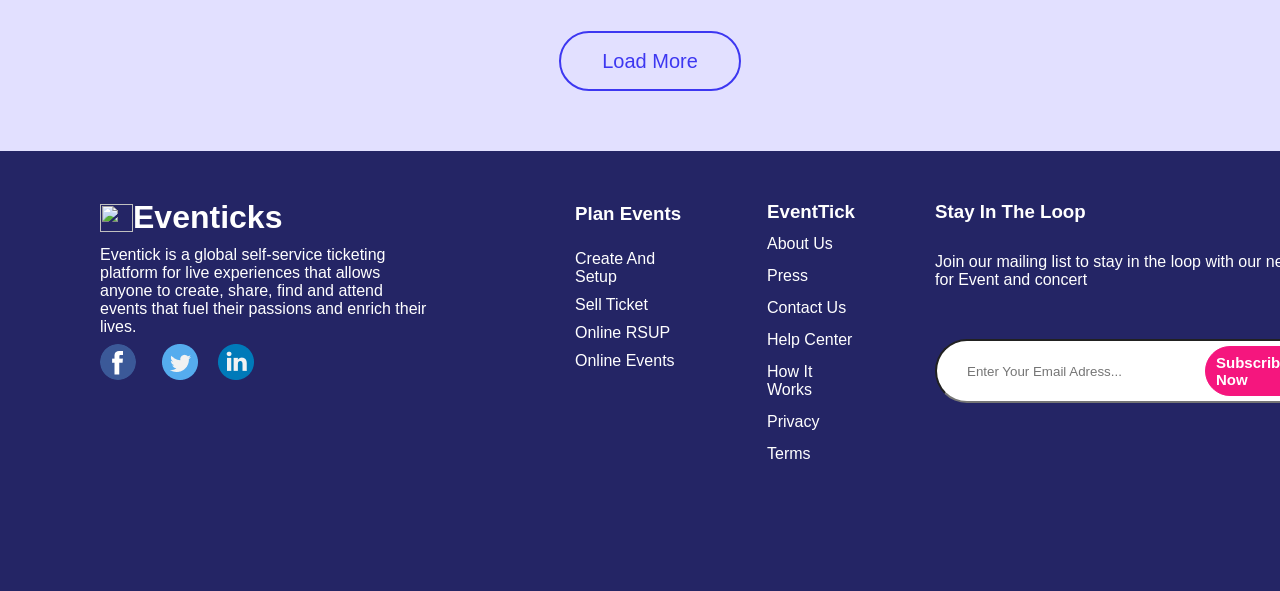
==== commit 906fd219: "Add files via upload" ====
--- a/index.html
+++ b/index.html
@@ -16,7 +16,7 @@
       <header>
          <div class="nav-content">
             <div class="logo">
-               <img src="Vector(1).png" alt="">
+               <img src="Photo/ticket-2 1.png" alt="">
                <h1>Event</h1>
                <h1 class="ick">ick</h1>
             </div>
@@ -318,7 +318,7 @@
 
          <div class="footer__social-media">
             <div class="footer-logo">
-               <img src="Vector(1).png" alt="">
+               <img src="Photo/ticket-2 1.png" alt="">
                <h1> Eventicks</h1>
             </div>
             <p class="footer-text">
--- a/project.css
+++ b/project.css
@@ -51,8 +51,8 @@
 .logo img {
 
   Width: 38px;
-  Height: 31px;
-  margin-top: 9px;
+  Height: 34px;
+  margin-top: 6px;
   margin-right: 10px;
 }
 
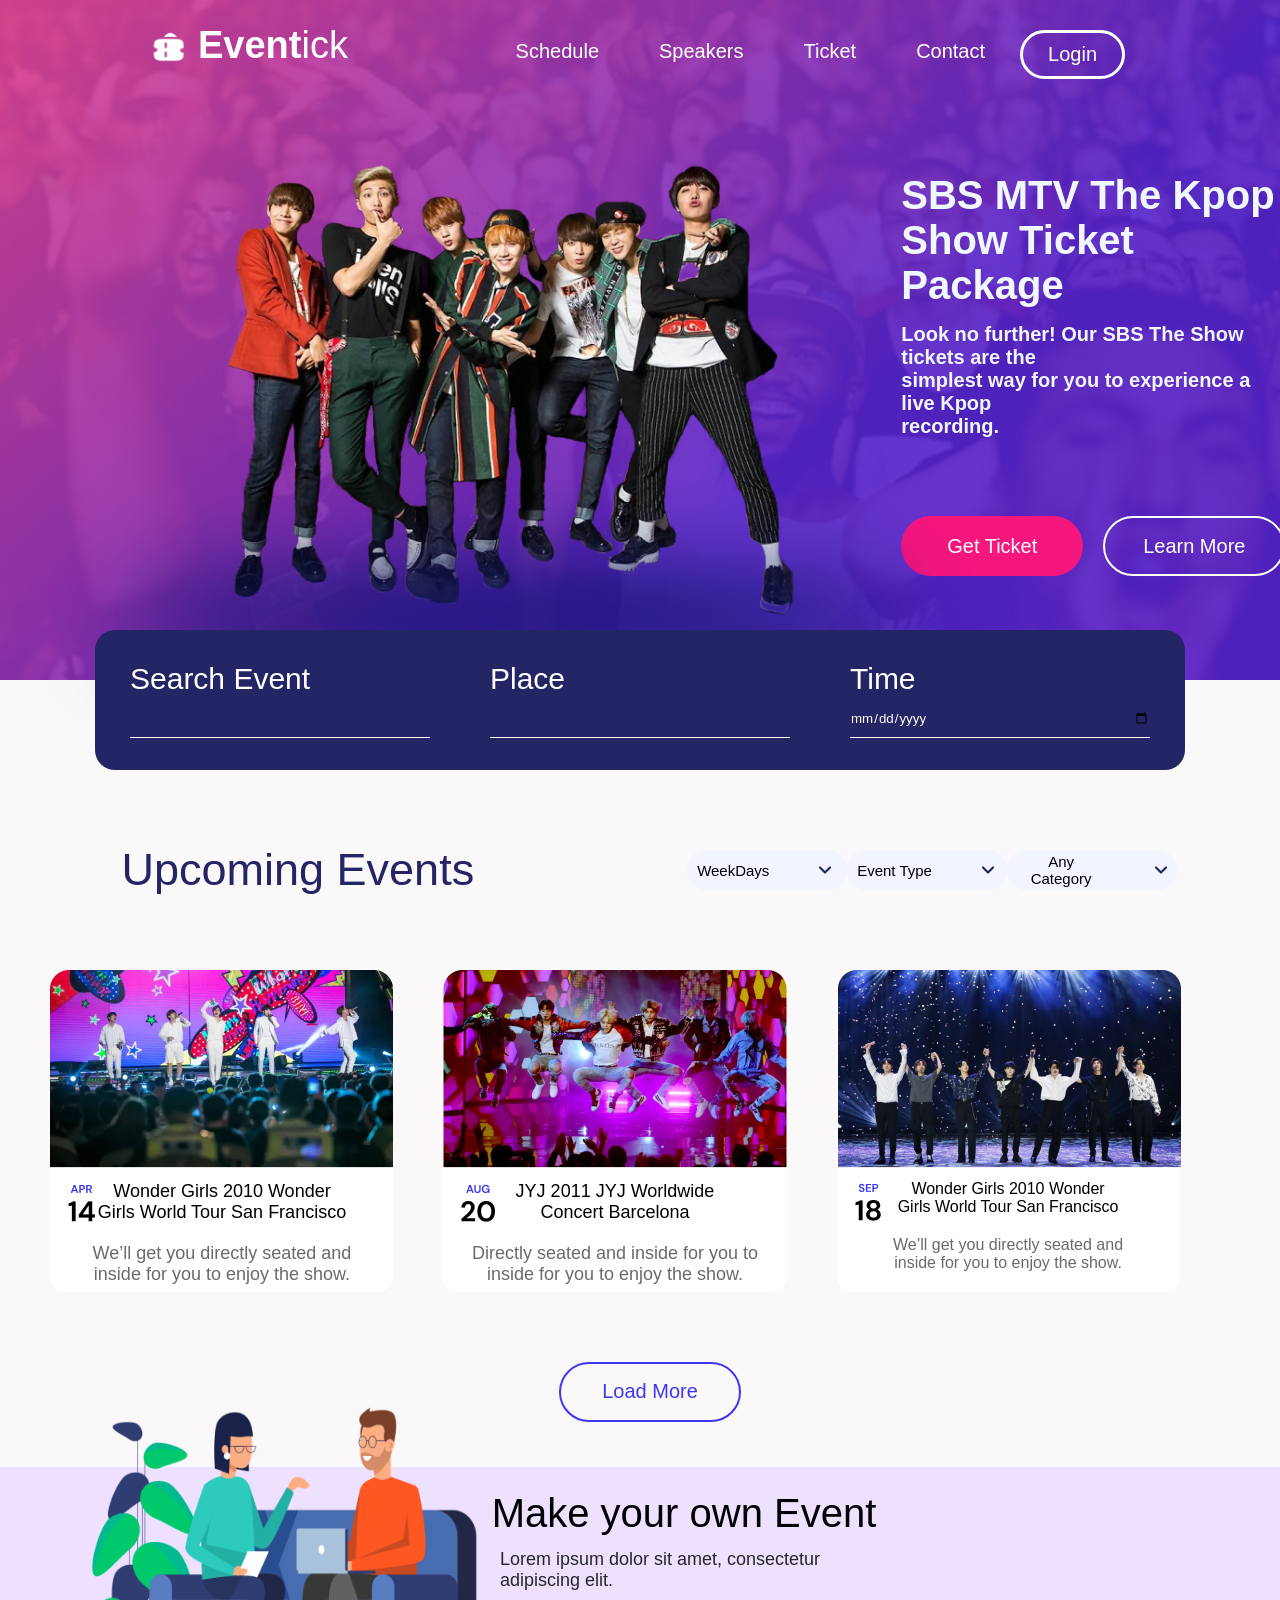
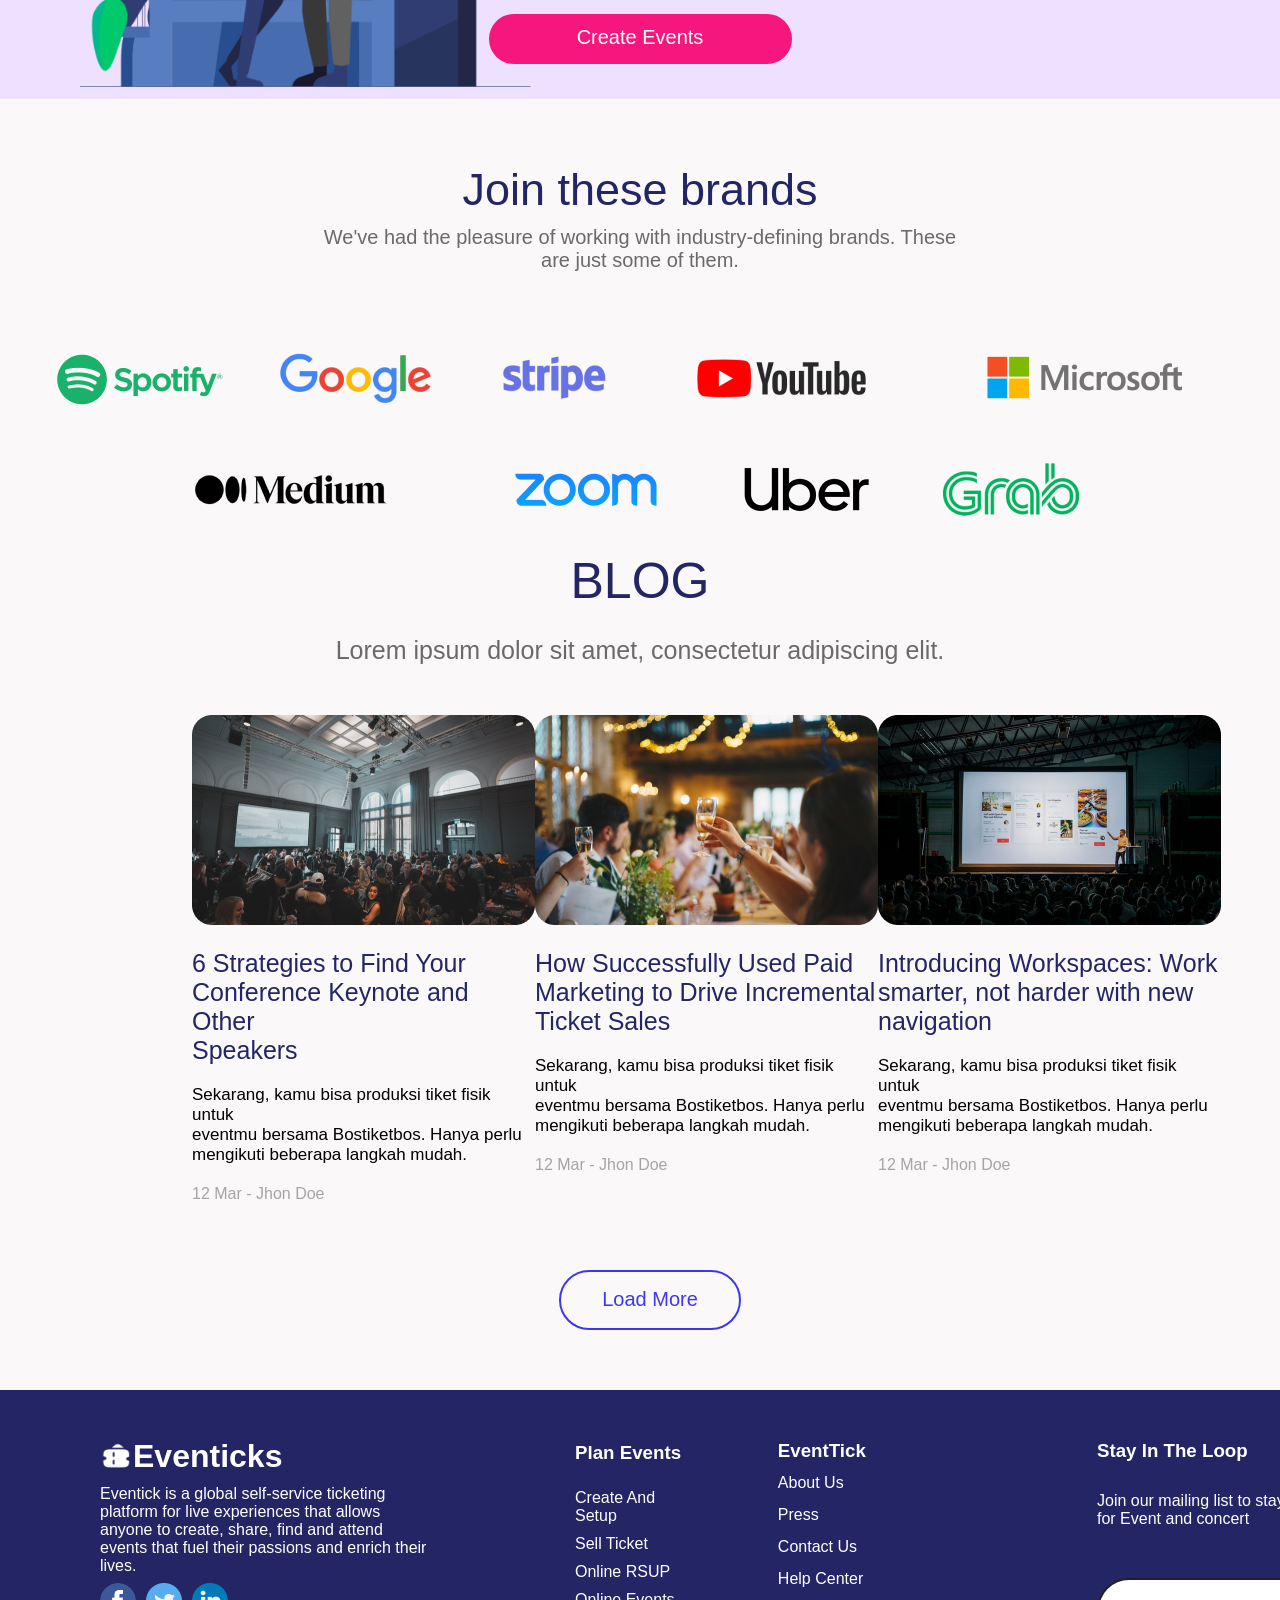
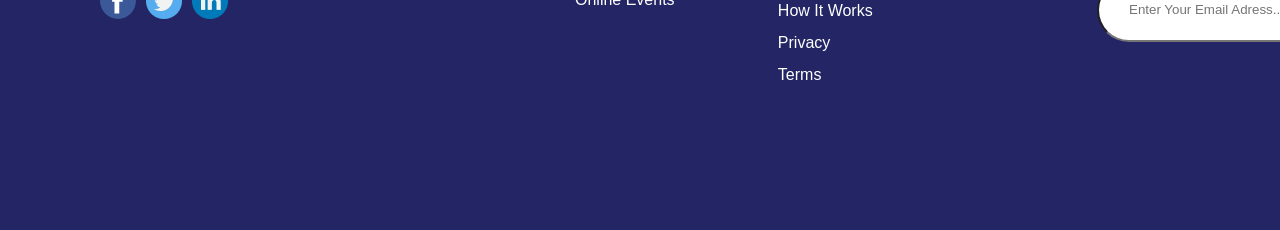
==== commit cb0da03d: "Add files via upload" ====
--- a/index.html
+++ b/index.html
@@ -188,7 +188,8 @@
 
 
 
-   <div class="cont">
+   
+   <div class="cont2">
 
       <div class="cards-hover">
          <div class="box ">
@@ -240,11 +241,16 @@
          </div>
       </div>
    </div>
-
-   <div id="load-main">
+   
+
+   
+
+   <div onclick="loadmore()" id="load-main">
       <div id="load">Load More</div>
    </div>
-
+   <div onclick="loadmore1()" id="load-main1">
+      <div id="load">Load Less</div>
+   </div>
    <Div class="make">
       <div class="make-image">
          <img src="image 3.png" alt="">
@@ -309,6 +315,7 @@
          <p class="text3">12 Mar - Jhon Doe</p>
       </div>
    </div>
+   
 
    <div class="read">
       <div class="read1"> Load More </div>
--- a/project.css
+++ b/project.css
@@ -9,7 +9,7 @@
 }
 
 body {
-  background-color: #E2E0FF;
+  background-color: #faf8f8;
 
 }
 
@@ -418,6 +418,8 @@
   align-items: center;
   margin-top: -0px;
  margin-bottom: 25px;
+ cursor: pointer;
+ 
 }
 
 #load-main {
@@ -427,7 +429,14 @@
   align-items: center;
   padding: 20px;
 }
-
+#load-main1{
+  margin-top: 30px;
+  display: flex;
+  justify-content: center;
+  align-items: center;
+  padding: 20px;
+  display: none;
+}
 .make-image img {
   width: 450.67px;
   height: 280px;
@@ -541,7 +550,7 @@
   justify-content: center;
   align-items: center;
   padding: 50px 0 ;
-  margin-top: -50px;
+  margin-top: -70px;
   font-size: 25px;
   color: #6A6A6A;
 }
@@ -676,16 +685,17 @@
 
 .im2 {
   margin-top: 10px;
+  display: flex;
 }
 
 
 .m2 {
-  margin-left: 22px;
+  padding: 0 10px;
 
 }
 
 .m3 {
-  margin-left: 15px;
+  
 }
 
 #Plan {
@@ -1220,4 +1230,20 @@
   display: block;
  
   border-radius: 50px;
+}
+.footer{
+  display: flex;
+  justify-content: space-between;
+  overflow-x: hidden;
+}
+.cont2{
+  grid: 3px;
+  display: flex;
+  align-items: center;
+  justify-content: center;
+display: none;
+}
+.Join{
+  margin-top: -40px;
+  padding: 0 0 40px;
 }
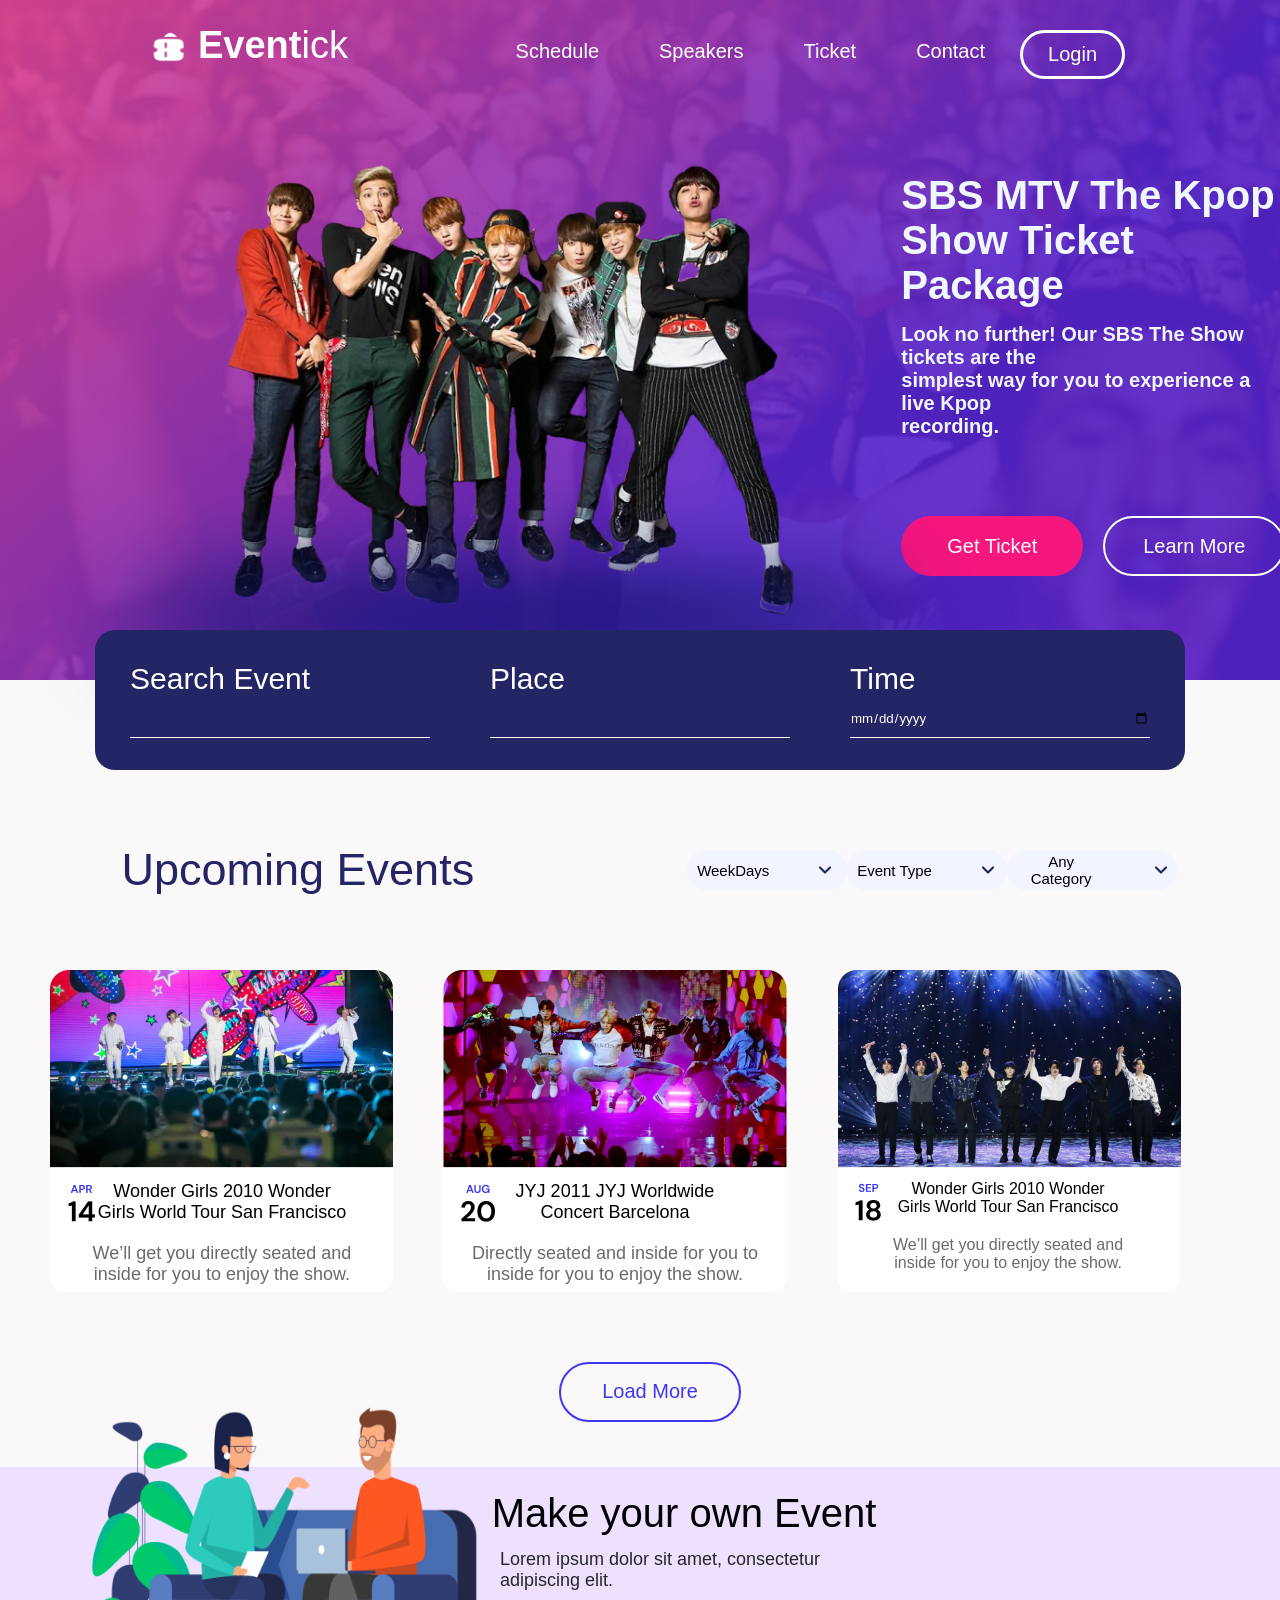
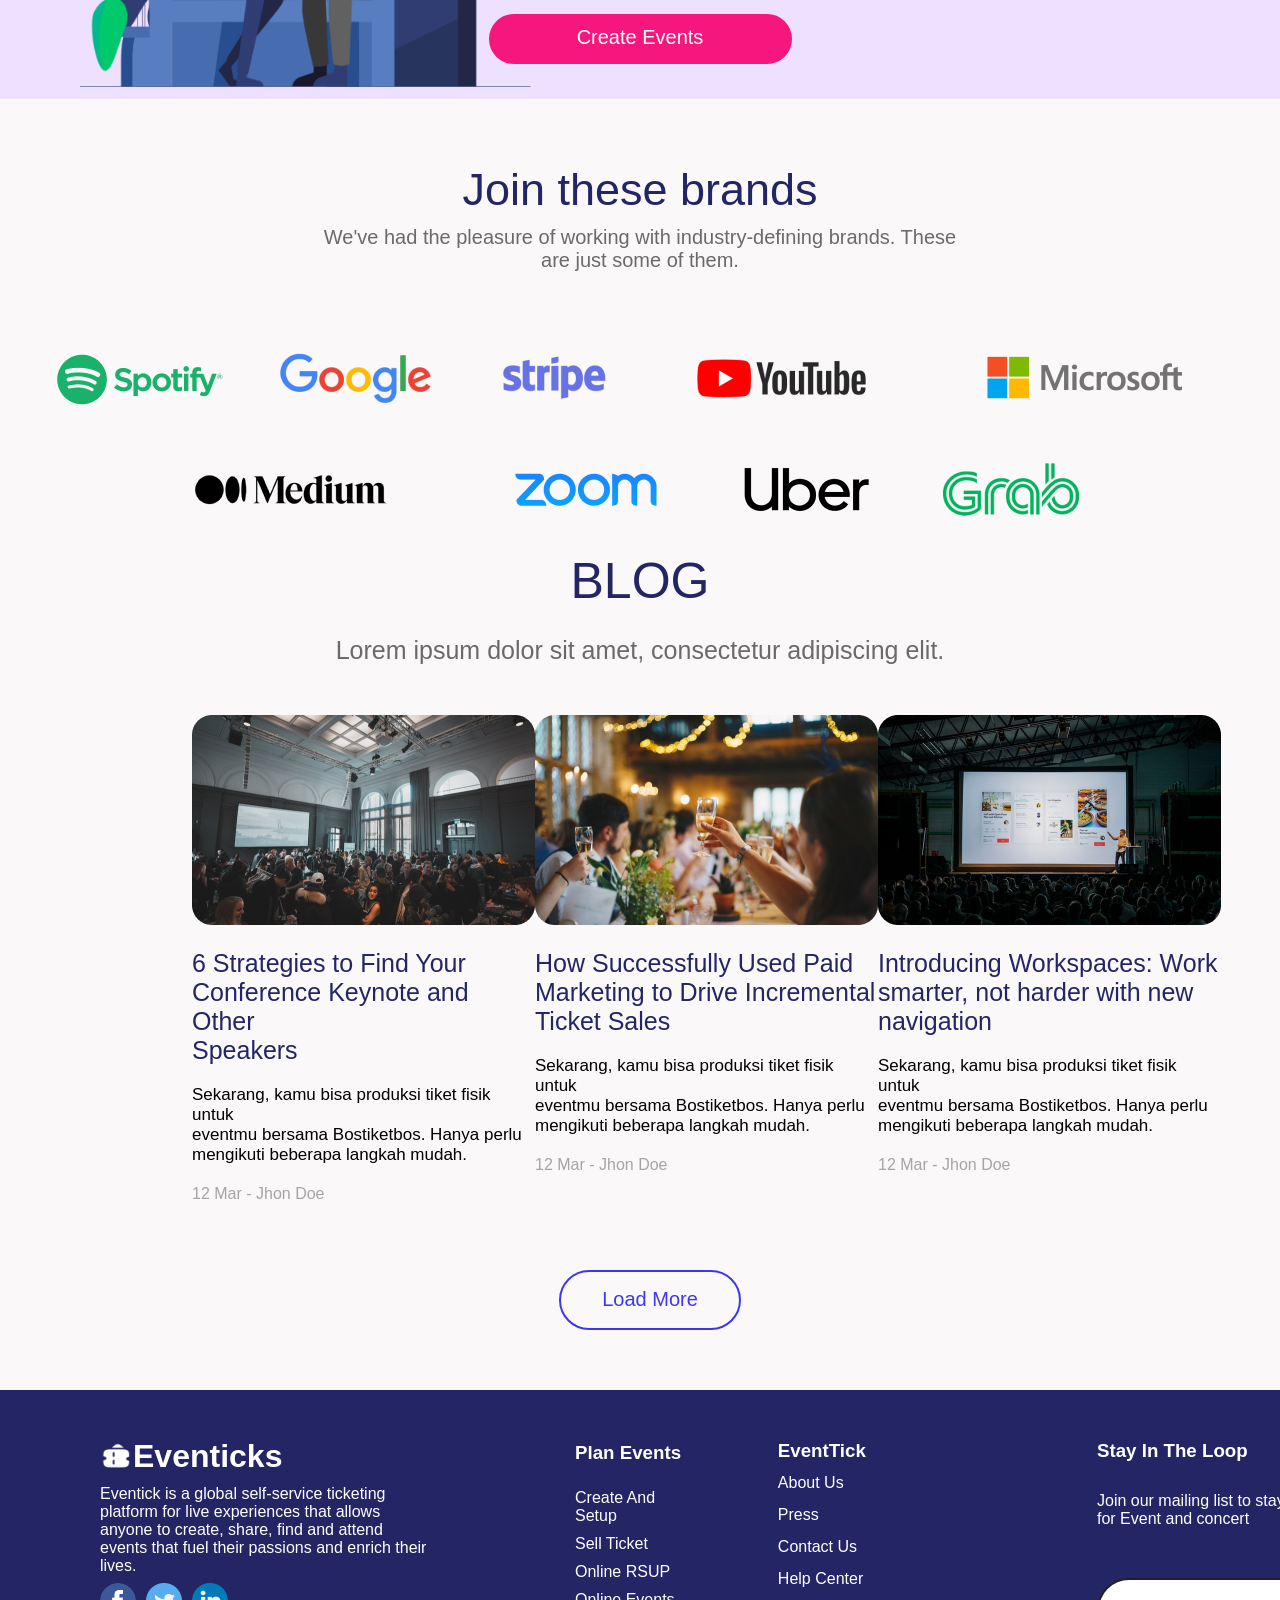
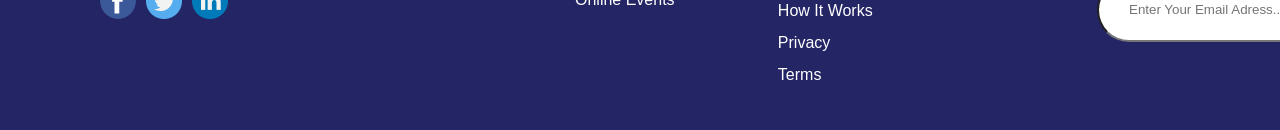
==== commit 939a8577: "Add files via upload" ====
--- a/index.html
+++ b/index.html
@@ -206,7 +206,6 @@
          </div>
 
       </div>
-
       <div class="cards-hover">
          
       <div class="ad">
@@ -215,8 +214,8 @@
             <div class="sa"> <img src="Photo/Rectangle 12(4).png" alt=""></div>
             <img class="wha" src="Photo/20 apr.png" alt="">
             <div class="for-top">
-            <p>Wonder Girls 2010 Wonder</p>
-            <p>Girls World Tour San Francisco</p>
+            <p class="fa">Wonder Girls 2010 Wonder<br>Girls World Tour San Francisco</p>
+           
             <p class="Text-2">We’ll get you directly seated and</p>
             <p class="tex-3">inside for you to enjoy the show.</p>
             </div>
@@ -384,6 +383,7 @@
 
       </div>
    </div>
+   
    <script src="Project.js"></script>
 
 </body>
--- a/project.css
+++ b/project.css
@@ -658,9 +658,9 @@
 
 .footer {
   width: 100%;
-  height: 440px;
   background-color: #242565;
   margin-top: 30px;
+  height: 340px;
 
 }
 
@@ -694,9 +694,6 @@
 
 }
 
-.m3 {
-  
-}
 
 #Plan {
   display: flex;
@@ -735,7 +732,9 @@
   margin-top: 10px;
   color: white;
 }
-
+.fa{
+  margin-left: 10px;
+}
 .plan4 {
   display: flex;
   justify-content: center;
@@ -1114,14 +1113,16 @@
 }
 @media only screen and (max-width:500px){
   .event-main{
-    display: block;
-     margin-left: 30%;
+   display: flex;
   }
   
 }
 @media only screen and (max-width:500px){
   .cont{
     display: block;
+  }
+  .dur{
+    font-size: 20px;
   }
 }
 @media only screen and (max-width:500px){
@@ -1146,6 +1147,9 @@
     margin-left: 40px;
    
   }
+  .cards-hover{
+    display: block;
+  }
 }
 @media only screen and (max-width:500px){
   #tkt1{
@@ -1174,7 +1178,105 @@
     display: block;
     margin-left: 150px;
   }
-}
+  .event-main-buttons{
+ 
+   
+   display: flex;
+   align-items: center;
+   justify-content: center;
+   margin-top: 180px;
+   margin-right: 130px;
+  
+  }
+  .dropdown{
+    padding: 0 0 30px;
+   
+  }
+ 
+  
+  .dropbtn3{
+display: flex;
+  }
+ 
+  }
+
+@media only screen and (max-width:500px){
+.make-image img{
+width: 200px;
+height: 100px;
+margin-top: 25%;
+margin-left: -1%;
+
+}
+.make-text{
+  display: flex;
+  width: 370px;
+  margin-top: -22%;
+  align-items: center;
+  justify-content: center;
+  margin-left: 30px;
+}
+.make-image{
+  display: flex;
+  justify-content: left;
+ justify-content: center;
+}
+.make-text2{
+  width: 200px;
+  display: flex;
+  justify-content: right;
+  align-items: center;
+  margin-left: 50%;
+}
+.photos img{
+  padding: 10px;
+}
+
+.photos2 img{
+  display: block;
+  width: 100px;
+  padding: 10px;
+}
+.photos2{
+  display: block;
+  margin-left: 70px;
+  
+}
+.bl{
+  font-size: 40px;
+  margin-top: -20px;
+}
+.bl1{
+  margin-left: 50px;
+}
+.work{
+  flex-direction: column;
+  padding: 5px;
+}
+.num1{
+  width: 400px;
+  padding: 20px;
+}
+.num2{
+  width: 400px;
+  padding: 20px;
+}
+.num3{
+  width: 400px;
+  padding: 20px;
+}
+.footer-container{
+  flex-direction: column;
+  
+}
+.footer__eventtick-loop{
+  margin-left: -65px;
+}
+.footer__social-media{
+  margin-left: -40px;
+}
+}
+
 .text4{
   width: 300px;
 }
@@ -1192,12 +1294,14 @@
  border: none;
  padding: 0 10px;
  cursor: pointer;
+
 }
 .dropbtn3 img {
   display: flex;
   justify-content: right;
   align-items: center;
-  margin-left:50px}
+  margin-left:50px;
+}
 
  
 .dropbtn3 button{
@@ -1246,4 +1350,10 @@
 .Join{
   margin-top: -40px;
   padding: 0 0 40px;
+}
+.footer2{
+  background-color: #242565;
+  display: flex;
+  justify-content: space-between;
+  overflow-x: hidden;
 }
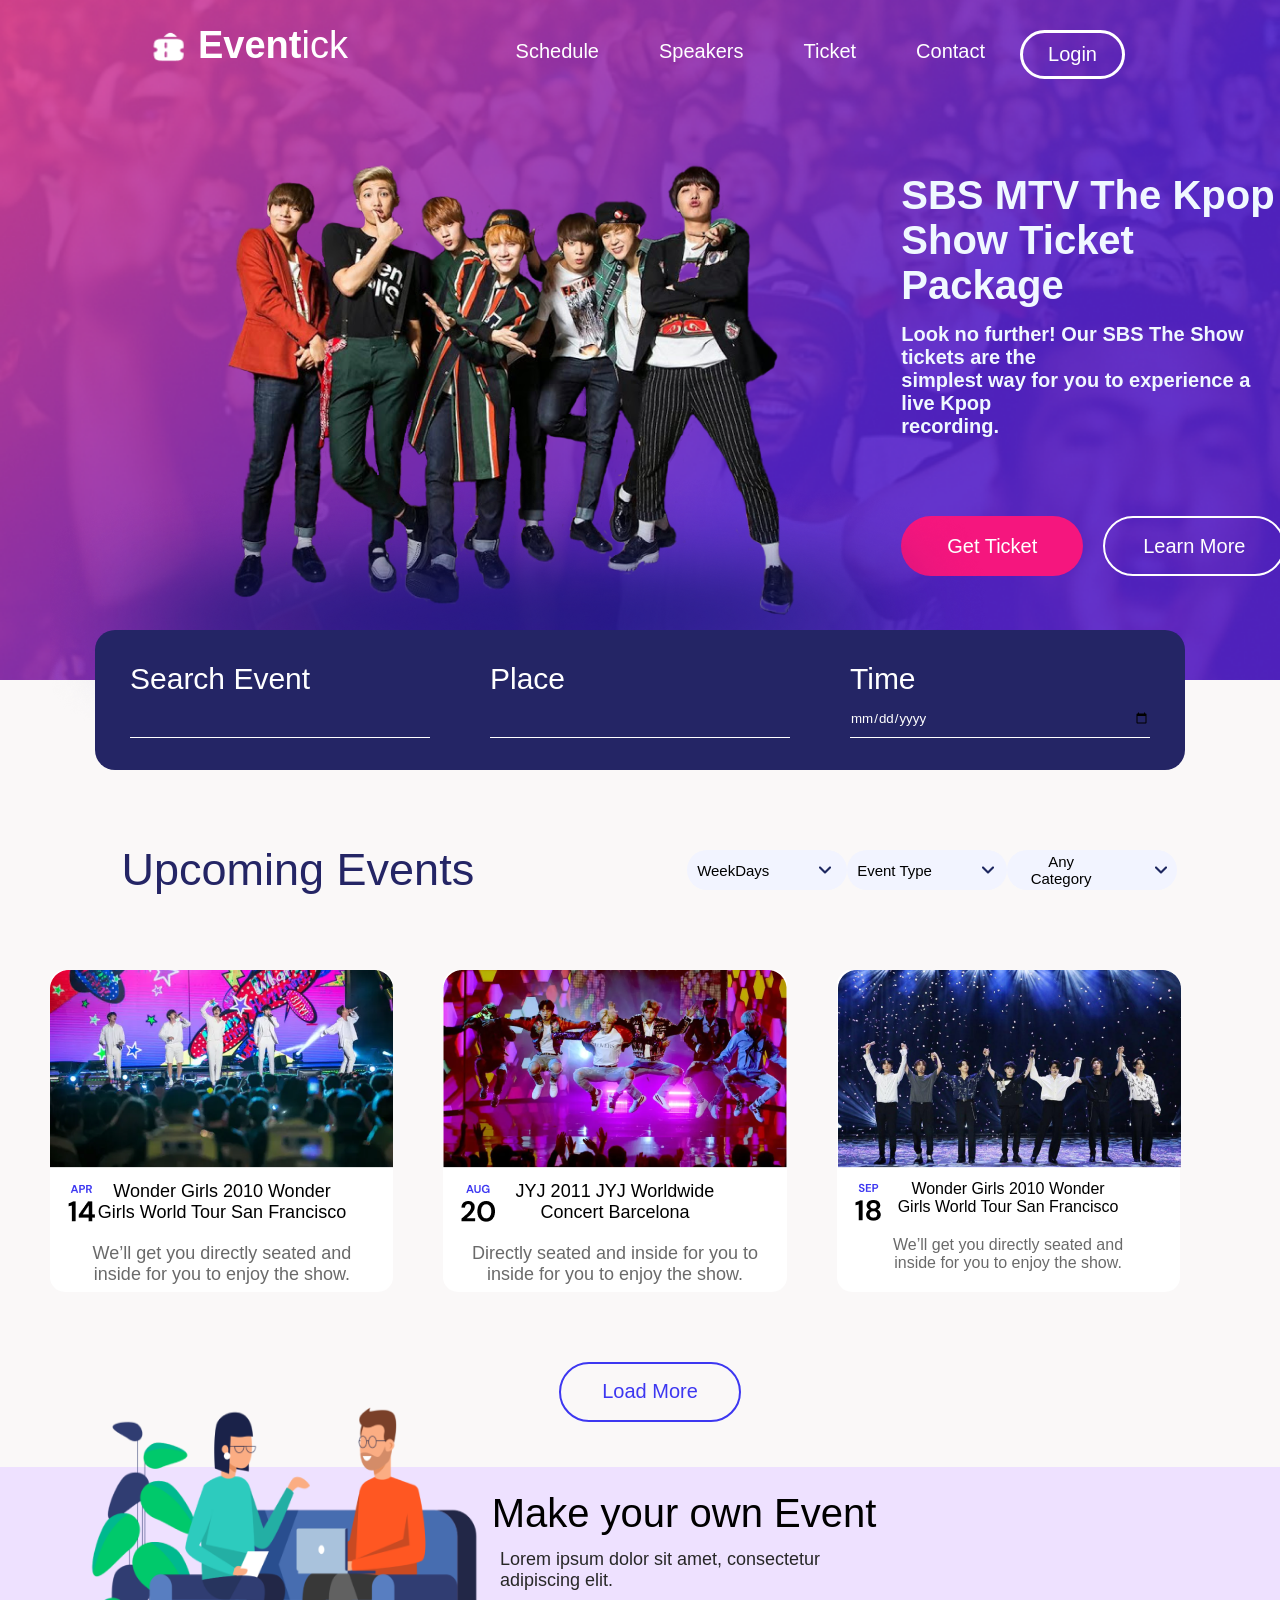
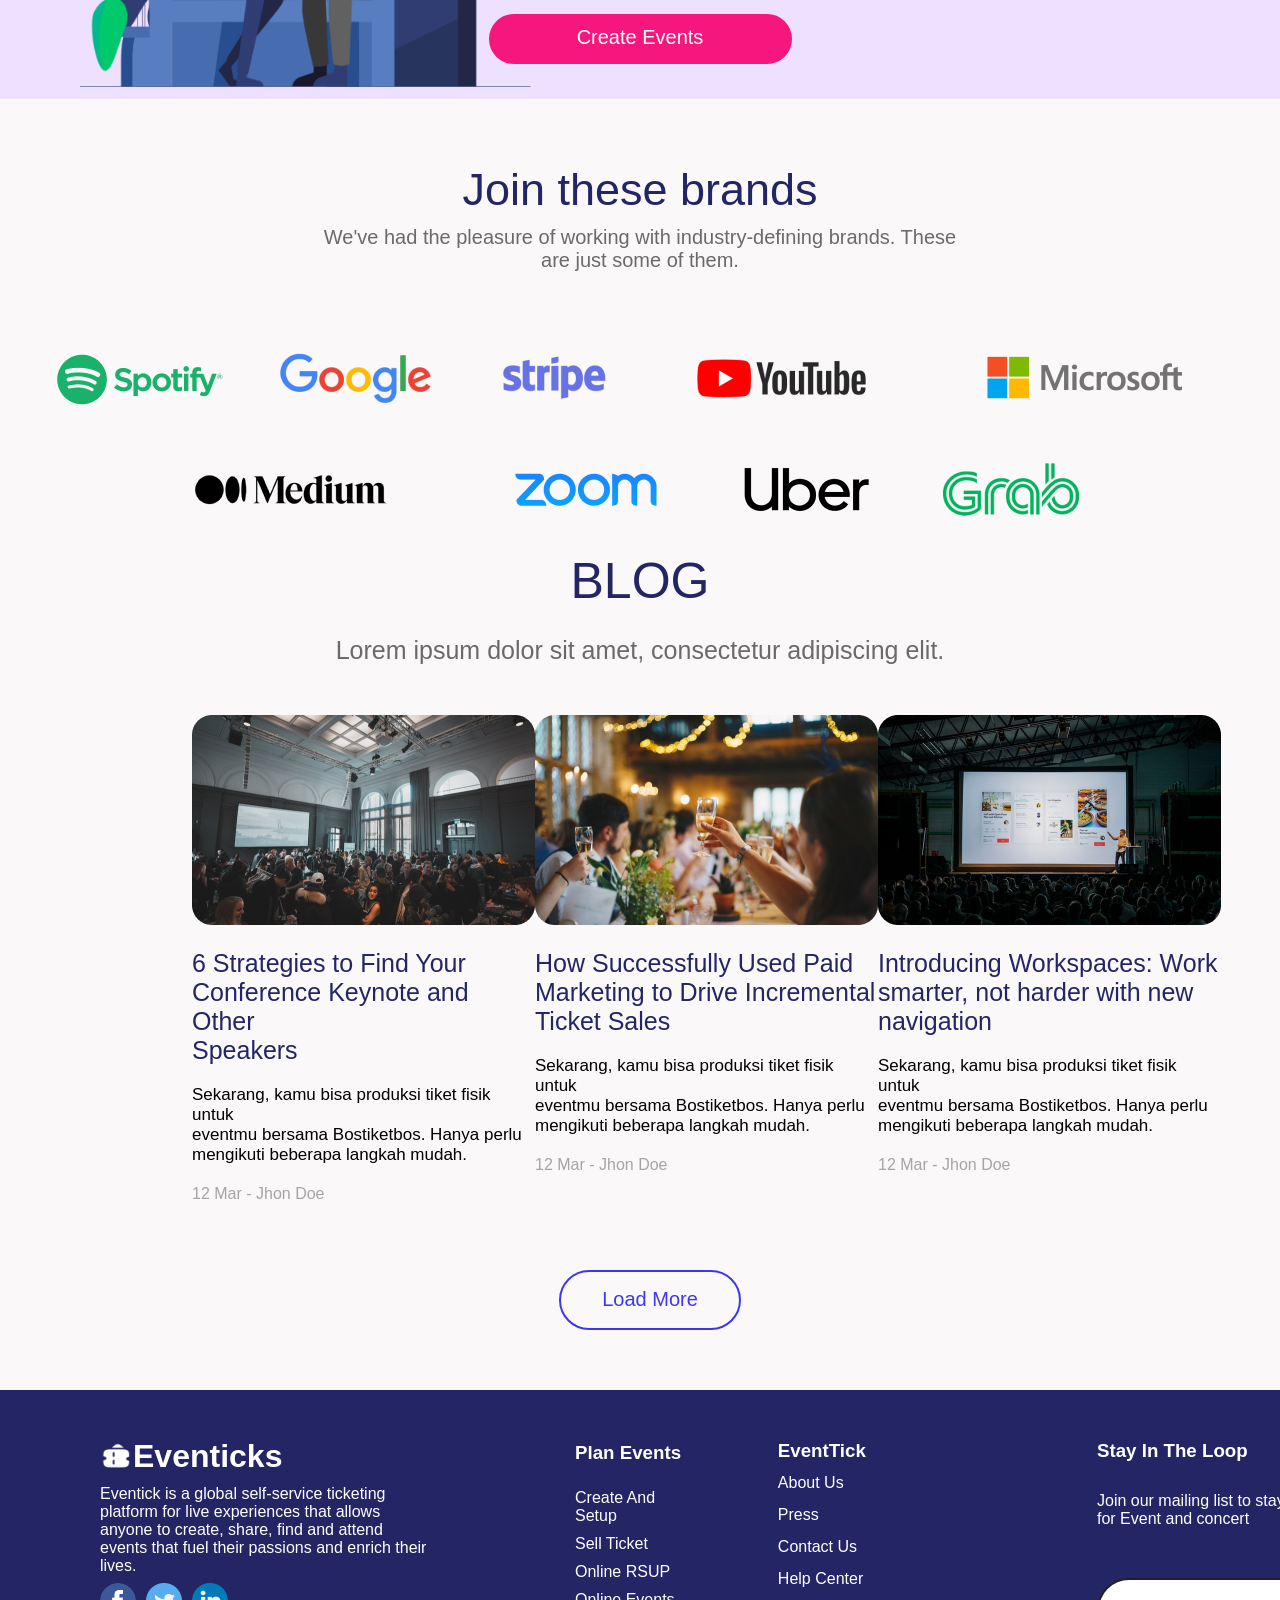
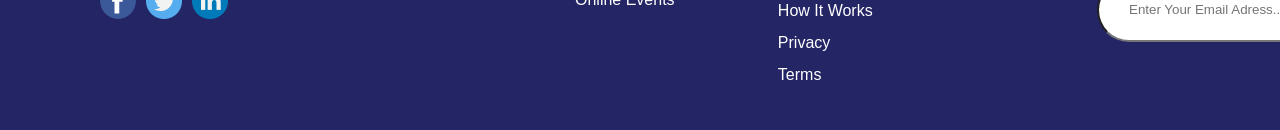
==== commit dafe5f3b: "Add files via upload" ====
--- a/index.html
+++ b/index.html
@@ -20,12 +20,16 @@
                <h1>Event</h1>
                <h1 class="ick">ick</h1>
             </div>
-            <div class="hamburger">
-               <div class="line"></div>
-               <div class="line"></div>
-               <div class="line"></div>
-            </div>
-         
+            <div onclick="burger()" class="hamburger">
+               <div class="line"></div>
+               <div class="line"></div>
+               <div class="line"></div>
+            </div>
+            <div onclick="burger1()" class="hamburger1">
+               <div class="line"></div>
+               <div class="line"></div>
+               <div class="line"></div>
+            </div>
             <nav class="nav-bar">  
                 <ul>
                <li>
--- a/project.css
+++ b/project.css
@@ -116,6 +116,20 @@
     height: 3px;
     background: white;
     margin: 6px 0;
+  }
+  .hamburger1 .line {
+    width: 30px;
+    height: 3px;
+    background: white;
+    margin: 6px 0;
+    cursor: pointer;
+   margin-left: 10px;
+  }
+  .logo{
+    margin-left: -40px;
+  }
+  .hamburger1{
+    cursor: pointer;
   }
 
   .nav-bar {
@@ -1179,13 +1193,12 @@
     margin-left: 150px;
   }
   .event-main-buttons{
- 
-   
+    width: 5%;
    display: flex;
    align-items: center;
    justify-content: center;
    margin-top: 180px;
-   margin-right: 130px;
+   margin-right: 140px;
   
   }
   .dropdown{
